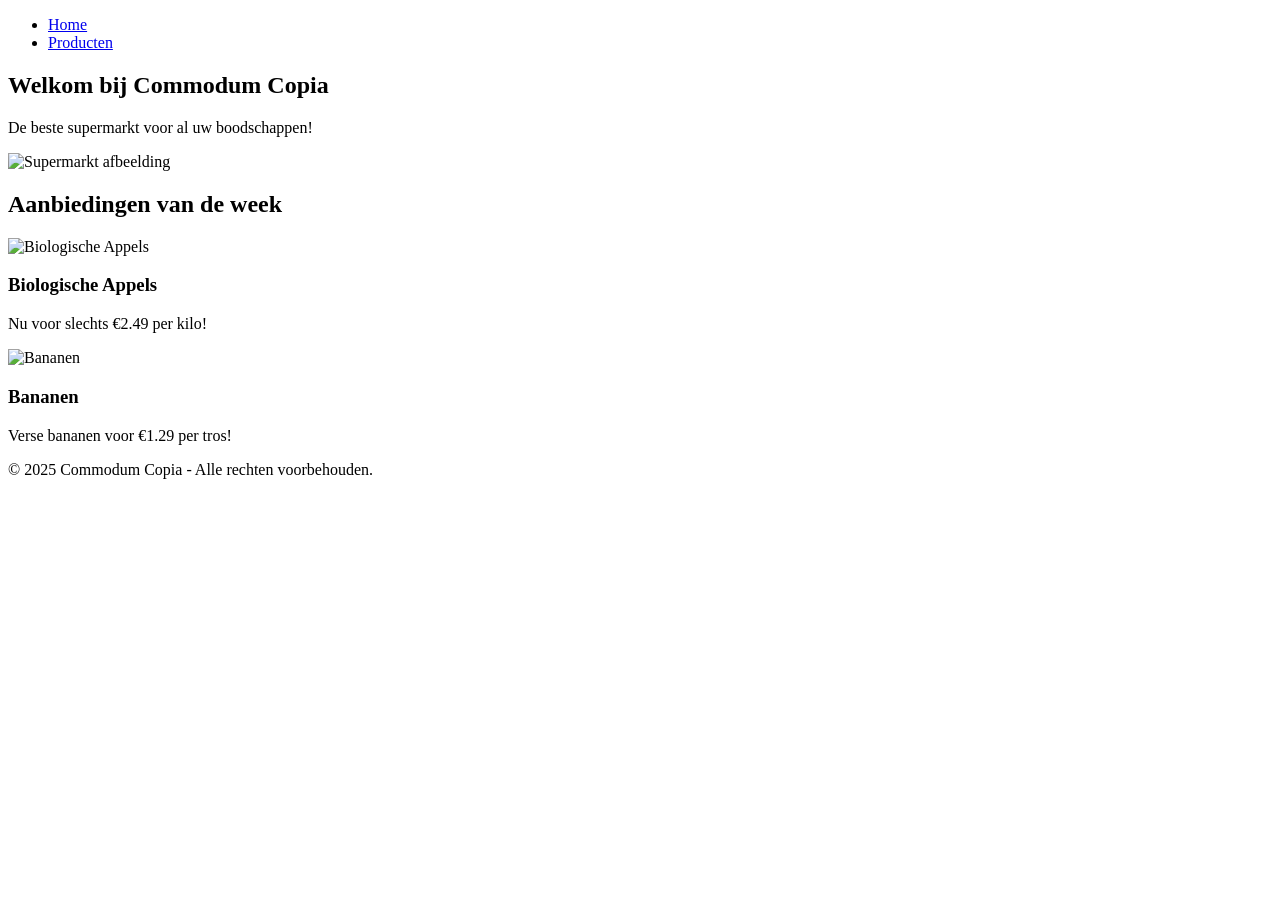
==== index.html @ 6fb1c29d "Create index.html" ====
<!DOCTYPE html>
<html lang="nl">
<head>
    <meta charset="UTF-8">
    <meta name="viewport" content="width=device-width, initial-scale=1.0">
    <title>Commodum Copia - Home</title>
    <link rel="stylesheet" href="styles.css">
</head>
<body>
    <header>
        <nav>
            <ul>
                <li><a href="index.html">Home</a></li>
                <li><a href="producten.html">Producten</a></li>
            </ul>
        </nav>
    </header>

    <main>
        <section class="banner">
            <h1>Welkom bij Commodum Copia</h1>
            <p>De beste supermarkt voor al uw boodschappen!</p>
            <img src="images/supermarkt.jpg" alt="Supermarkt afbeelding">
        </section>

        <section class="aanbiedingen">
            <h2>Aanbiedingen van de week</h2>
            <div class="product">
                <img src="images/appels.jpg" alt="Biologische Appels">
                <h3>Biologische Appels</h3>
                <p>Nu voor slechts €2.49 per kilo!</p>
            </div>
            <div class="product">
                <img src="images/bananen.jpg" alt="Bananen">
                <h3>Bananen</h3>
                <p>Verse bananen voor €1.29 per tros!</p>
            </div>
        </section>
    </main>

    <footer>
        <p>&copy; 2025 Commodum Copia - Alle rechten voorbehouden.</p>
    </footer>
</body>
</html>
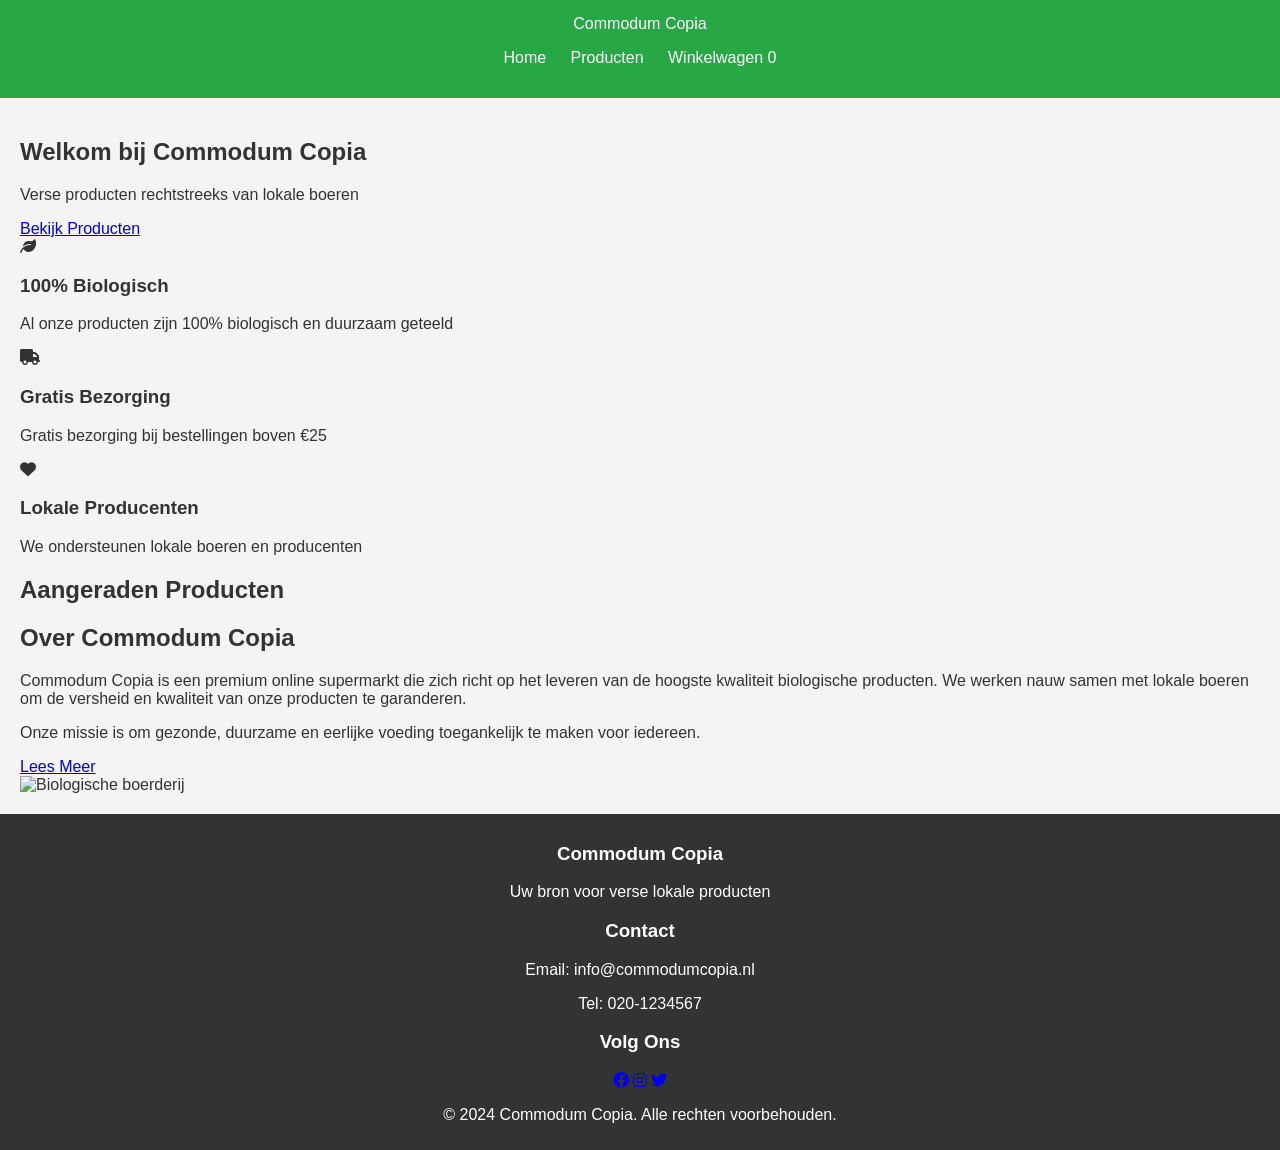
==== commit 51b2674d: "Update index.html" ====
--- a/index.html
+++ b/index.html
@@ -3,43 +3,102 @@
 <head>
     <meta charset="UTF-8">
     <meta name="viewport" content="width=device-width, initial-scale=1.0">
-    <title>Commodum Copia - Home</title>
+    <title>Commodum Copia Supermarkt</title>
     <link rel="stylesheet" href="styles.css">
+    <link rel="stylesheet" href="https://cdnjs.cloudflare.com/ajax/libs/font-awesome/6.0.0-beta3/css/all.min.css">
 </head>
 <body>
     <header>
         <nav>
+            <div class="logo">Commodum Copia</div>
             <ul>
                 <li><a href="index.html">Home</a></li>
                 <li><a href="producten.html">Producten</a></li>
+                <li><a href="winkelwagen.html">Winkelwagen <span id="cart-count" class="cart-count">0</span></a></li>
             </ul>
         </nav>
     </header>
 
     <main>
-        <section class="banner">
+        <section class="welkom">
             <h1>Welkom bij Commodum Copia</h1>
-            <p>De beste supermarkt voor al uw boodschappen!</p>
-            <img src="images/supermarkt.jpg" alt="Supermarkt afbeelding">
+            <p>Verse producten rechtstreeks van lokale boeren</p>
+            <div class="welkom-buttons">
+                <a href="producten.html" class="btn">Bekijk Producten</a>
+            </div>
         </section>
 
-        <section class="aanbiedingen">
-            <h2>Aanbiedingen van de week</h2>
-            <div class="product">
-                <img src="images/appels.jpg" alt="Biologische Appels">
-                <h3>Biologische Appels</h3>
-                <p>Nu voor slechts €2.49 per kilo!</p>
+        <section class="voordelen">
+            <div class="voordelen-container">
+                <div class="voordeel">
+                    <div class="voordeel-icon">
+                        <i class="fas fa-leaf"></i>
+                    </div>
+                    <h3>100% Biologisch</h3>
+                    <p>Al onze producten zijn 100% biologisch en duurzaam geteeld</p>
+                </div>
+                <div class="voordeel">
+                    <div class="voordeel-icon">
+                        <i class="fas fa-truck"></i>
+                    </div>
+                    <h3>Gratis Bezorging</h3>
+                    <p>Gratis bezorging bij bestellingen boven €25</p>
+                </div>
+                <div class="voordeel">
+                    <div class="voordeel-icon">
+                        <i class="fas fa-heart"></i>
+                    </div>
+                    <h3>Lokale Producenten</h3>
+                    <p>We ondersteunen lokale boeren en producenten</p>
+                </div>
             </div>
-            <div class="product">
-                <img src="images/bananen.jpg" alt="Bananen">
-                <h3>Bananen</h3>
-                <p>Verse bananen voor €1.29 per tros!</p>
+        </section>
+
+        <section class="featured-products">
+            <h2>Aangeraden Producten</h2>
+            <div class="featured-grid" id="featured-products">
+                <!-- Featured products will be loaded here -->
+            </div>
+        </section>
+        
+        <section class="about-section">
+            <div class="about-content">
+                <div class="about-text">
+                    <h2>Over Commodum Copia</h2>
+                    <p>Commodum Copia is een premium online supermarkt die zich richt op het leveren van de hoogste kwaliteit biologische producten. We werken nauw samen met lokale boeren om de versheid en kwaliteit van onze producten te garanderen.</p>
+                    <p>Onze missie is om gezonde, duurzame en eerlijke voeding toegankelijk te maken voor iedereen.</p>
+                    <a href="#" class="btn">Lees Meer</a>
+                </div>
+                <div class="about-image">
+                    <img src="https://images.unsplash.com/photo-1500937386664-56d1dfef3854?ixlib=rb-1.2.1&auto=format&fit=crop&w=800&q=80" alt="Biologische boerderij">
+                </div>
             </div>
         </section>
     </main>
 
     <footer>
-        <p>&copy; 2025 Commodum Copia - Alle rechten voorbehouden.</p>
+        <div class="footer-content">
+            <div class="footer-section">
+                <h3>Commodum Copia</h3>
+                <p>Uw bron voor verse lokale producten</p>
+            </div>
+            <div class="footer-section">
+                <h3>Contact</h3>
+                <p>Email: info@commodumcopia.nl</p>
+                <p>Tel: 020-1234567</p>
+            </div>
+            <div class="footer-section">
+                <h3>Volg Ons</h3>
+                <div class="social-icons">
+                    <a href="#"><i class="fab fa-facebook"></i></a>
+                    <a href="#"><i class="fab fa-instagram"></i></a>
+                    <a href="#"><i class="fab fa-twitter"></i></a>
+                </div>
+            </div>
+        </div>
+        <p class="copyright">&copy; 2024 Commodum Copia. Alle rechten voorbehouden.</p>
     </footer>
+
+    <script src="script.js"></script>
 </body>
 </html>
--- a/styles.css
+++ b/styles.css
@@ -0,0 +1,71 @@
+body {
+    font-family: Arial, sans-serif;
+    background-color: #f4f4f4;
+    color: #333;
+    margin: 0;
+    padding: 0;
+}
+
+header {
+    background-color: #28a745;
+    color: white;
+    padding: 15px;
+    text-align: center;
+}
+
+nav ul {
+    list-style-type: none;
+    padding: 0;
+}
+
+nav ul li {
+    display: inline;
+    margin: 0 10px;
+}
+
+nav ul li a {
+    color: white;
+    text-decoration: none;
+}
+
+main {
+    padding: 20px;
+}
+
+.banner {
+    text-align: center;
+    padding: 20px;
+    background-color: #eafbea;
+}
+
+.banner img {
+    width: 100%;
+    max-width: 600px;
+}
+
+.aanbiedingen {
+    text-align: center;
+    padding: 20px;
+}
+
+.product {
+    border: 1px solid #ddd;
+    background-color: white;
+    padding: 10px;
+    margin: 10px;
+    text-align: center;
+    display: inline-block;
+    width: 200px;
+}
+
+.product img {
+    width: 100%;
+    height: auto;
+}
+
+footer {
+    background-color: #333;
+    color: white;
+    text-align: center;
+    padding: 10px;
+}
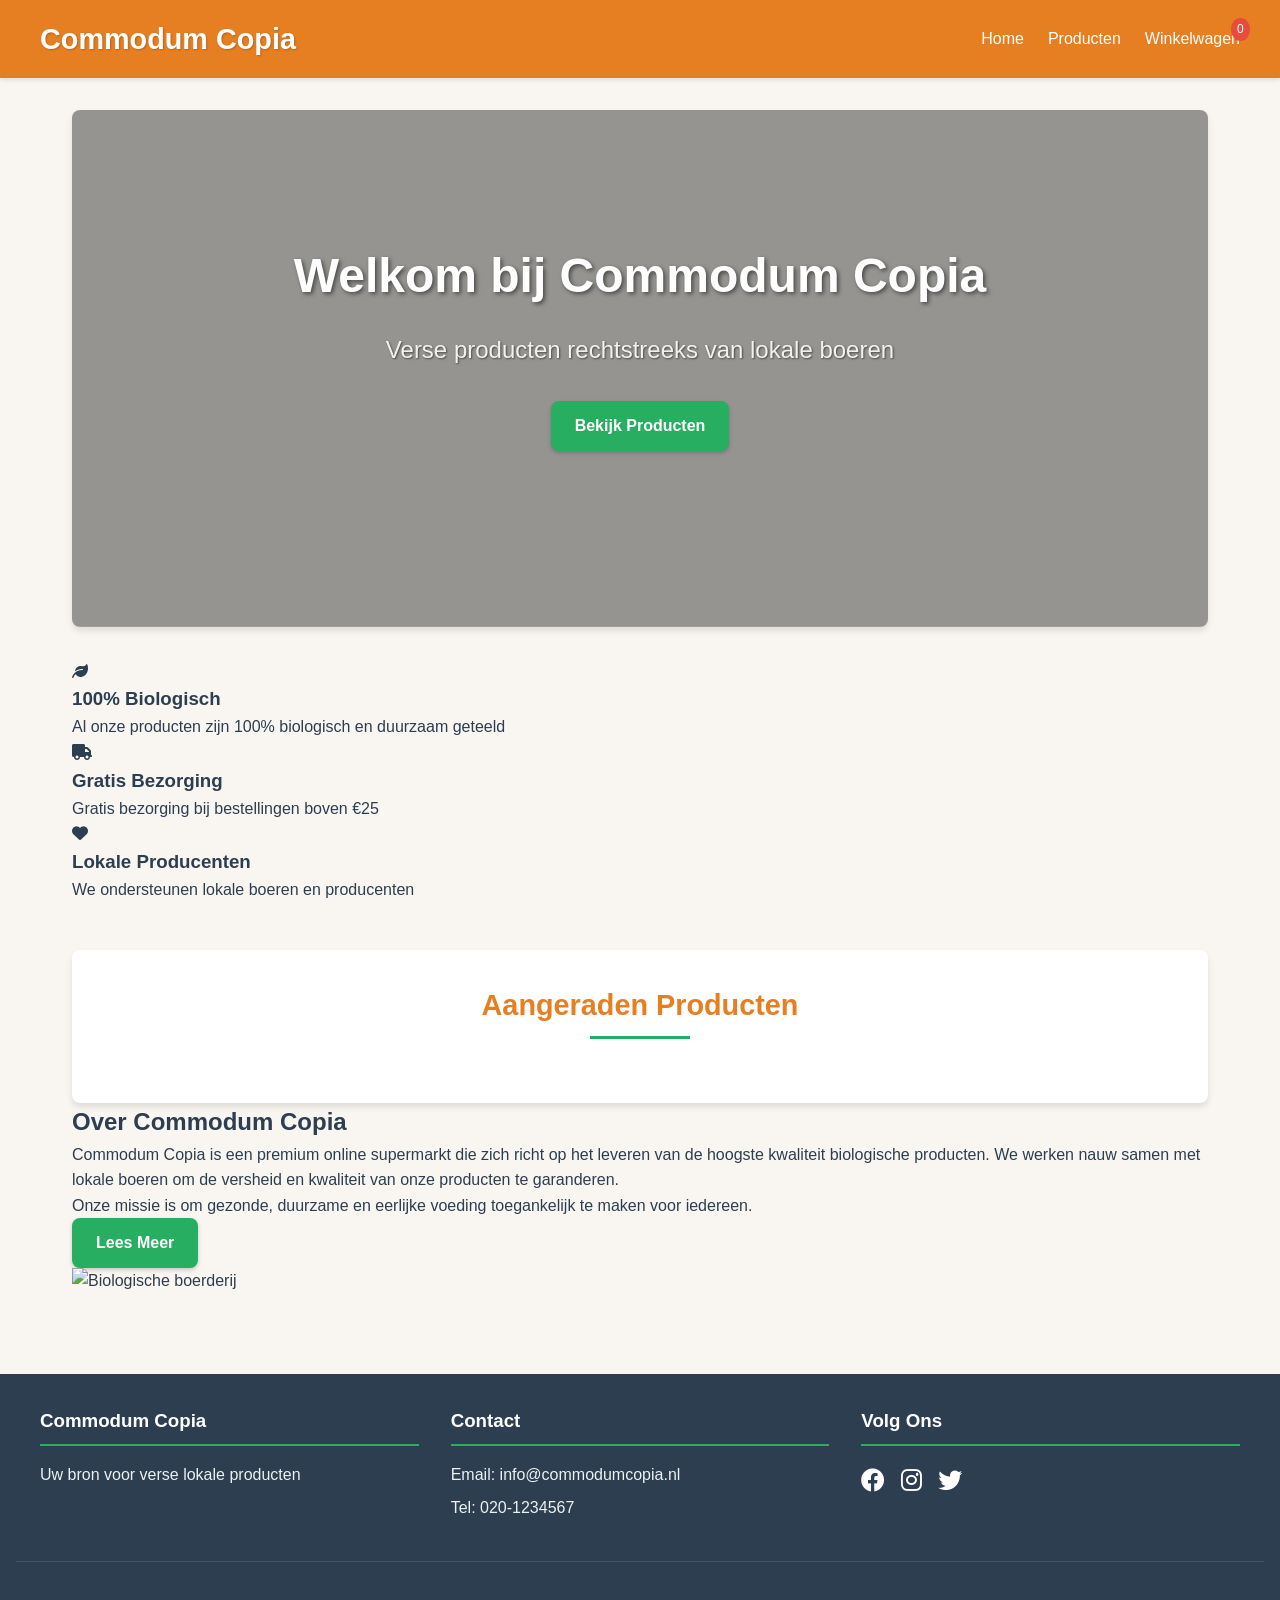
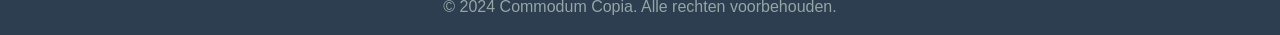
==== commit 852f33f0: "Update index.html" ====
--- a/index.html
+++ b/index.html
@@ -70,7 +70,7 @@
                     <a href="#" class="btn">Lees Meer</a>
                 </div>
                 <div class="about-image">
-                    <img src="https://images.unsplash.com/photo-1500937386664-56d1dfef3854?ixlib=rb-1.2.1&auto=format&fit=crop&w=800&q=80" alt="Biologische boerderij">
+                    <img src="/api/placeholder/500/300" alt="Biologische boerderij">
                 </div>
             </div>
         </section>
--- a/styles.css
+++ b/styles.css
@@ -1,71 +1,673 @@
-body {
-    font-family: Arial, sans-serif;
-    background-color: #f4f4f4;
-    color: #333;
+:root {
+    --primaire-kleur: #e67e22;       /* تغيير لون أكثر دفئا */
+    --secundaire-kleur: #27ae60;     /* لون ثانوي للنباتات والخضروات */
+    --accent-kleur: #e74c3c;         /* لون مميز للأزرار المهمة */
+    --achtergrond-kleur: #f9f6f2;    /* لون خلفية فاتح دافئ */
+    --card-kleur: #ffffff;
+    --tekst-kleur: #2c3e50;
+    --lichte-tekst: #7f8c8d;
+    --border-radius: 8px;
+    --shadow: 0 4px 6px rgba(0, 0, 0, 0.1);
+    --transition: all 0.3s ease;
+}
+
+* {
     margin: 0;
     padding: 0;
-}
-
+    box-sizing: border-box;
+}
+
+body {
+    font-family: 'Segoe UI', Tahoma, Geneva, Verdana, sans-serif;
+    line-height: 1.6;
+    background-color: var(--achtergrond-kleur);
+    color: var(--tekst-kleur);
+}
+
+/* Header & Navigation */
 header {
-    background-color: #28a745;
-    color: white;
-    padding: 15px;
+    background-color: var(--primaire-kleur);
+    color: white;
+    padding: 1rem;
+    position: sticky;
+    top: 0;
+    z-index: 100;
+    box-shadow: 0 2px 4px rgba(0, 0, 0, 0.1);
+}
+
+nav {
+    display: flex;
+    justify-content: space-between;
+    align-items: center;
+    max-width: 1200px;
+    margin: 0 auto;
+}
+
+.logo {
+    font-size: 1.8rem;
+    font-weight: bold;
+    text-shadow: 1px 1px 2px rgba(0, 0, 0, 0.2);
+}
+
+nav ul {
+    display: flex;
+    list-style: none;
+}
+
+nav ul li {
+    margin-left: 1.5rem;
+    position: relative;
+}
+
+nav ul li a {
+    color: white;
+    text-decoration: none;
+    font-weight: 500;
+    transition: var(--transition);
+}
+
+nav ul li a:hover {
+    color: #fff;
+    text-shadow: 0 0 5px rgba(255, 255, 255, 0.5);
+}
+
+.cart-count {
+    background-color: var(--accent-kleur);
+    color: white;
+    font-size: 0.75rem;
+    padding: 0.1rem 0.4rem;
+    border-radius: 50%;
+    position: absolute;
+    top: -8px;
+    right: -10px;
+}
+
+/* Main Content */
+main {
+    padding: 2rem;
+    max-width: 1200px;
+    margin: 0 auto;
+}
+
+/* Welcome Section */
+.welkom {
     text-align: center;
-}
-
-nav ul {
-    list-style-type: none;
-    padding: 0;
-}
-
-nav ul li {
-    display: inline;
-    margin: 0 10px;
-}
-
-nav ul li a {
-    color: white;
+    margin-bottom: 2rem;
+    padding: 8rem 1rem;
+    background-image: linear-gradient(rgba(0,0,0,0.4), rgba(0,0,0,0.4)), url('/api/placeholder/1200/600');
+    background-size: cover;
+    background-position: center;
+    border-radius: var(--border-radius);
+    box-shadow: var(--shadow);
+    color: white;
+    position: relative;
+}
+
+.welkom h1 {
+    font-size: 3rem;
+    margin-bottom: 1rem;
+    color: white;
+    text-shadow: 2px 2px 4px rgba(0, 0, 0, 0.5);
+}
+
+.welkom p {
+    font-size: 1.5rem;
+    margin-bottom: 2rem;
+    color: rgba(255, 255, 255, 0.9);
+    text-shadow: 1px 1px 2px rgba(0, 0, 0, 0.5);
+}
+
+.welkom-buttons {
+    margin-bottom: 3rem;
+}
+
+.btn {
+    display: inline-block;
+    background-color: var(--secundaire-kleur);
+    color: white;
+    padding: 0.75rem 1.5rem;
     text-decoration: none;
-}
-
-main {
-    padding: 20px;
-}
-
-.banner {
+    border-radius: var(--border-radius);
+    font-weight: bold;
+    border: none;
+    cursor: pointer;
+    transition: var(--transition);
+    box-shadow: 0 2px 4px rgba(0, 0, 0, 0.2);
+}
+
+.btn:hover {
+    background-color: #219653;
+    transform: translateY(-2px);
+    box-shadow: 0 4px 8px rgba(0, 0, 0, 0.2);
+}
+
+.btn.small {
+    padding: 0.5rem 1rem;
+    font-size: 0.9rem;
+}
+
+.btn.secondary-btn {
+    background-color: #95a5a6;
+}
+
+.btn.secondary-btn:hover {
+    background-color: #7f8c8d;
+}
+
+/* Featured Products */
+.featured-products {
+    margin-top: 3rem;
+    background-color: white;
+    padding: 2rem;
+    border-radius: var(--border-radius);
+    box-shadow: var(--shadow);
+}
+
+.featured-products h2 {
+    font-size: 1.8rem;
     text-align: center;
-    padding: 20px;
-    background-color: #eafbea;
-}
-
-.banner img {
+    margin-bottom: 2rem;
+    color: var(--primaire-kleur);
+    position: relative;
+}
+
+.featured-products h2:after {
+    content: '';
+    display: block;
+    width: 100px;
+    height: 3px;
+    background-color: var(--secundaire-kleur);
+    margin: 0.5rem auto;
+}
+
+.featured-grid {
+    display: grid;
+    grid-template-columns: repeat(auto-fit, minmax(300px, 1fr));
+    gap: 2rem;
+}
+
+.featured-product {
+    background-color: var(--card-kleur);
+    border-radius: var(--border-radius);
+    overflow: hidden;
+    box-shadow: var(--shadow);
+    transition: var(--transition);
+    border: 1px solid #eee;
+}
+
+.featured-product:hover {
+    transform: translateY(-5px);
+    box-shadow: 0 10px 15px rgba(0, 0, 0, 0.1);
+}
+
+.featured-product .product-image {
+    height: 200px;
+    overflow: hidden;
+}
+
+.featured-product .product-image img {
     width: 100%;
-    max-width: 600px;
-}
-
-.aanbiedingen {
+    height: 100%;
+    object-fit: cover;
+    transition: var(--transition);
+}
+
+.featured-product:hover .product-image img {
+    transform: scale(1.05);
+}
+
+.featured-product .product-details {
+    padding: 1.5rem;
+}
+
+.featured-product h3 {
+    margin-bottom: 0.5rem;
+    color: var(--tekst-kleur);
+}
+
+.featured-product .product-price {
+    font-weight: bold;
+    color: var(--primaire-kleur);
+    margin-bottom: 1rem;
+    font-size: 1.2rem;
+}
+
+/* Products Grid */
+.producten-container {
+    margin-bottom: 2rem;
+    background-color: white;
+    padding: 2rem;
+    border-radius: var(--border-radius);
+    box-shadow: var(--shadow);
+}
+
+.producten-container h1 {
     text-align: center;
-    padding: 20px;
-}
-
-.product {
+    margin-bottom: 2rem;
+    color: var(--primaire-kleur);
+    position: relative;
+}
+
+.producten-container h1:after {
+    content: '';
+    display: block;
+    width: 100px;
+    height: 3px;
+    background-color: var(--secundaire-kleur);
+    margin: 0.5rem auto;
+}
+
+.filter-container {
+    display: flex;
+    justify-content: space-between;
+    align-items: center;
+    margin-bottom: 2rem;
+    gap: 1rem;
+    flex-wrap: wrap;
+    padding: 1rem;
+    background-color: #f5f5f5;
+    border-radius: var(--border-radius);
+}
+
+.search-box {
+    display: flex;
+    flex: 1;
+    max-width: 400px;
+}
+
+.search-box input {
+    flex: 1;
+    padding: 0.75rem;
     border: 1px solid #ddd;
+    border-right: none;
+    border-radius: var(--border-radius) 0 0 var(--border-radius);
+    outline: none;
+}
+
+.search-box button {
+    padding: 0.75rem 1rem;
+    background-color: var(--primaire-kleur);
+    color: white;
+    border: none;
+    border-radius: 0 var(--border-radius) var(--border-radius) 0;
+    cursor: pointer;
+    transition: var(--transition);
+}
+
+.search-box button:hover {
+    background-color: #d35400;
+}
+
+.category-filter select {
+    padding: 0.75rem;
+    border: 1px solid #ddd;
+    border-radius: var(--border-radius);
+    outline: none;
+    cursor: pointer;
+}
+
+.producten-grid {
+    display: grid;
+    grid-template-columns: repeat(auto-fill, minmax(250px, 1fr));
+    gap: 2rem;
+}
+
+.product-kaart {
     background-color: white;
-    padding: 10px;
-    margin: 10px;
+    border-radius: var(--border-radius);
+    overflow: hidden;
+    box-shadow: var(--shadow);
+    transition: var(--transition);
+    border: 1px solid #eee;
+    display: flex;
+    flex-direction: column;
+}
+
+.product-kaart:hover {
+    transform: translateY(-5px);
+    box-shadow: 0 10px 15px rgba(0, 0, 0, 0.1);
+}
+
+.product-image {
+    height: 200px;
+    overflow: hidden;
+}
+
+.product-image img {
+    width: 100%;
+    height: 100%;
+    object-fit: cover;
+    transition: var(--transition);
+}
+
+.product-kaart:hover .product-image img {
+    transform: scale(1.05);
+}
+
+.product-details {
+    padding: 1.5rem;
+    flex-grow: 1;
+    display: flex;
+    flex-direction: column;
+}
+
+.product-category {
+    display: inline-block;
+    background-color: var(--secundaire-kleur);
+    color: white;
+    padding: 0.2rem 0.5rem;
+    border-radius: 4px;
+    font-size: 0.8rem;
+    margin-bottom: 0.5rem;
+}
+
+.product-description {
+    color: var(--lichte-tekst);
+    margin-bottom: 0.5rem;
+    flex-grow: 1;
+}
+
+.product-price {
+    font-weight: bold;
+    color: var(--primaire-kleur);
+    font-size: 1.2rem;
+    margin-bottom: 0.5rem;
+}
+
+.product-stock {
+    color: var(--lichte-tekst);
+    font-size: 0.9rem;
+    margin-bottom: 1rem;
+}
+
+.add-to-cart-btn {
+    background-color: var(--secundaire-kleur);
+    color: white;
+    border: none;
+    padding: 0.75rem;
+    border-radius: var(--border-radius);
+    cursor: pointer;
+    transition: var(--transition);
+    width: 100%;
+    font-weight: bold;
+}
+
+.add-to-cart-btn:hover {
+    background-color: #219653;
+}
+
+.add-to-cart-btn.added {
+    background-color: var(--primaire-kleur);
+}
+
+.add-to-cart-btn.added:before {
+    content: '✓ ';
+}
+
+/* Shopping Cart */
+.winkelwagen {
+    background-color: white;
+    padding: 2rem;
+    border-radius: var(--border-radius);
+    box-shadow: var(--shadow);
+}
+
+.winkelwagen h1 {
     text-align: center;
-    display: inline-block;
-    width: 200px;
-}
-
-.product img {
+    margin-bottom: 2rem;
+    color: var(--primaire-kleur);
+}
+
+.winkelwagen-items {
+    margin-bottom: 2rem;
+}
+
+.winkelwagen-item {
+    display: flex;
+    align-items: center;
+    padding: 1rem;
+    border-bottom: 1px solid #eee;
+    position: relative;
+}
+
+.winkelwagen-item:last-child {
+    border-bottom: none;
+}
+
+.item-image {
+    width: 80px;
+    height: 80px;
+    overflow: hidden;
+    border-radius: var(--border-radius);
+    margin-right: 1rem;
+}
+
+.item-image img {
     width: 100%;
-    height: auto;
-}
-
+    height: 100%;
+    object-fit: cover;
+}
+
+.item-details {
+    flex-grow: 1;
+}
+
+.item-quantity {
+    display: flex;
+    align-items: center;
+    margin: 0 1rem;
+}
+
+.quantity-btn {
+    background-color: #f5f5f5;
+    border: 1px solid #ddd;
+    width: 28px;
+    height: 28px;
+    border-radius: 50%;
+    display: flex;
+    align-items: center;
+    justify-content: center;
+    cursor: pointer;
+    transition: var(--transition);
+}
+
+.quantity-btn:hover {
+    background-color: #e0e0e0;
+}
+
+.quantity {
+    margin: 0 0.5rem;
+    min-width: 30px;
+    text-align: center;
+}
+
+.item-price {
+    font-weight: bold;
+    margin: 0 1rem;
+    min-width: 80px;
+    text-align: right;
+}
+
+.remove-btn {
+    background-color: transparent;
+    border: none;
+    color: #e74c3c;
+    cursor: pointer;
+    transition: var(--transition);
+    padding: 0.5rem;
+}
+
+.remove-btn:hover {
+    color: #c0392b;
+}
+
+.winkelwagen-totaal {
+    display: flex;
+    justify-content: flex-end;
+    align-items: center;
+    padding: 1rem;
+    border-top: 2px solid #eee;
+    gap: 1rem;
+}
+
+.winkelwagen-totaal p {
+    font-size: 1.2rem;
+    font-weight: bold;
+    margin-right: 1rem;
+}
+
+.empty-cart {
+    text-align: center;
+    padding: 2rem;
+}
+
+.empty-cart p {
+    margin-bottom: 1rem;
+    color: var(--lichte-tekst);
+}
+
+.hidden {
+    display: none;
+}
+
+/* Notifications */
+.melding {
+    position: fixed;
+    bottom: 20px;
+    right: 20px;
+    background-color: var(--secundaire-kleur);
+    color: white;
+    padding: 1rem 2rem;
+    border-radius: var(--border-radius);
+    box-shadow: 0 4px 8px rgba(0, 0, 0, 0.2);
+    z-index: 1000;
+    opacity: 0;
+    transform: translateY(20px);
+    transition: opacity 0.3s, transform 0.3s;
+}
+
+.melding.show {
+    opacity: 1;
+    transform: translateY(0);
+}
+
+/* Footer */
 footer {
-    background-color: #333;
-    color: white;
+    background-color: var(--tekst-kleur);
+    color: white;
+    padding: 2rem 1rem 1rem;
+    margin-top: 3rem;
+}
+
+.footer-content {
+    display: flex;
+    justify-content: space-between;
+    flex-wrap: wrap;
+    max-width: 1200px;
+    margin: 0 auto;
+    gap: 2rem;
+}
+
+.footer-section {
+    flex: 1;
+    min-width: 200px;
+}
+
+.footer-section h3 {
+    border-bottom: 2px solid var(--secundaire-kleur);
+    padding-bottom: 0.5rem;
+    margin-bottom: 1rem;
+}
+
+.footer-section p {
+    margin-bottom: 0.5rem;
+    color: #ecf0f1;
+}
+
+.social-icons {
+    display: flex;
+    gap: 1rem;
+    margin-top: 1rem;
+}
+
+.social-icons a {
+    color: white;
+    font-size: 1.5rem;
+    transition: var(--transition);
+}
+
+.social-icons a:hover {
+    color: var(--secundaire-kleur);
+}
+
+.copyright {
     text-align: center;
-    padding: 10px;
-}
+    padding-top: 2rem;
+    margin-top: 2rem;
+    border-top: 1px solid rgba(255, 255, 255, 0.1);
+    color: #95a5a6;
+}
+
+/* Responsive Styles */
+@media (max-width: 768px) {
+    .producten-grid {
+        grid-template-columns: repeat(auto-fill, minmax(200px, 1fr));
+    }
+    
+    .filter-container {
+        flex-direction: column;
+        align-items: stretch;
+    }
+    
+    .search-box {
+        max-width: none;
+    }
+    
+    .welkom {
+        padding: 4rem 1rem;
+    }
+    
+    .welkom h1 {
+        font-size: 2rem;
+    }
+    
+    .winkelwagen-item {
+        flex-wrap: wrap;
+        gap: 1rem;
+    }
+    
+    .item-quantity {
+        order: 3;
+        margin-left: 90px;
+    }
+    
+    .item-price {
+        order: 4;
+    }
+    
+    .remove-btn {
+        position: absolute;
+        top: 1rem;
+        right: 1rem;
+    }
+}
+
+@media (max-width: 576px) {
+    nav {
+        flex-direction: column;
+        gap: 1rem;
+    }
+    
+    nav ul {
+        width: 100%;
+        justify-content: space-between;
+    }
+    
+    nav ul li {
+        margin-left: 0;
+    }
+    
+    .footer-content {
+        flex-direction: column;
+    }
+}
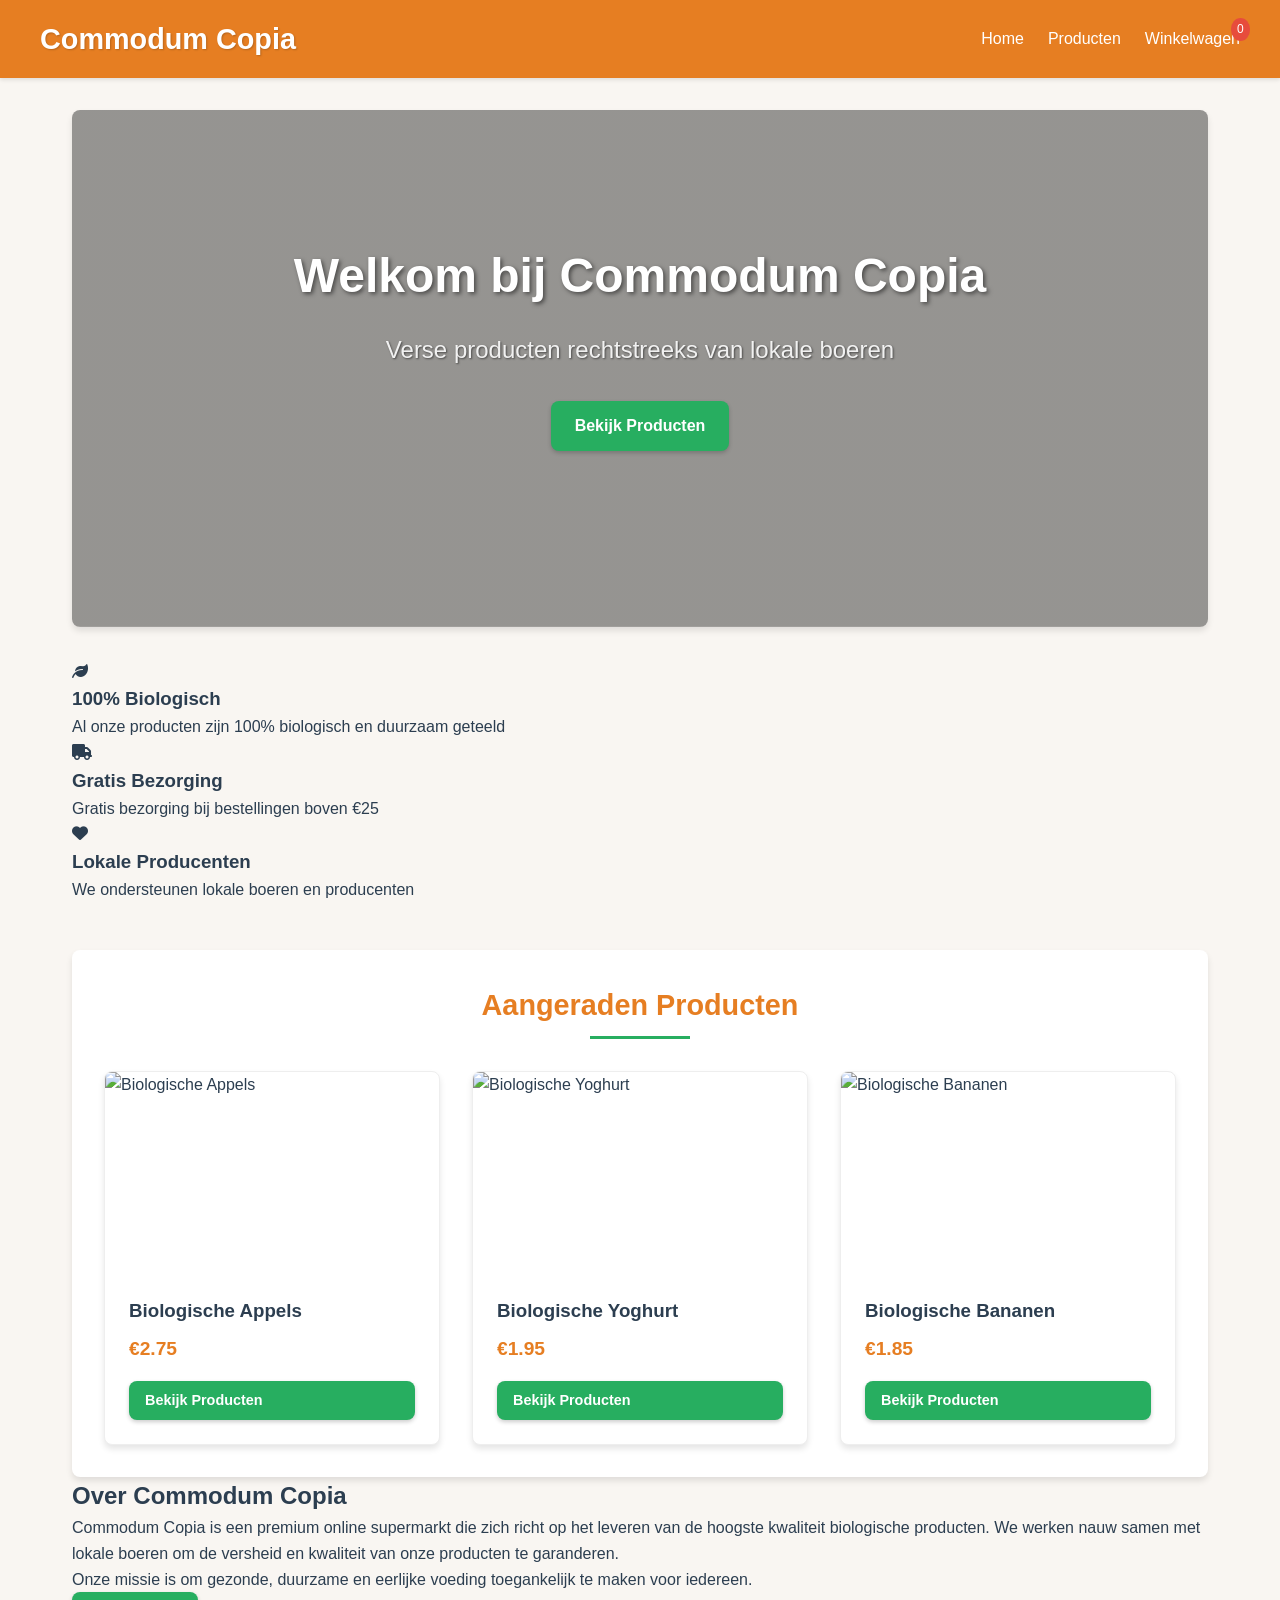
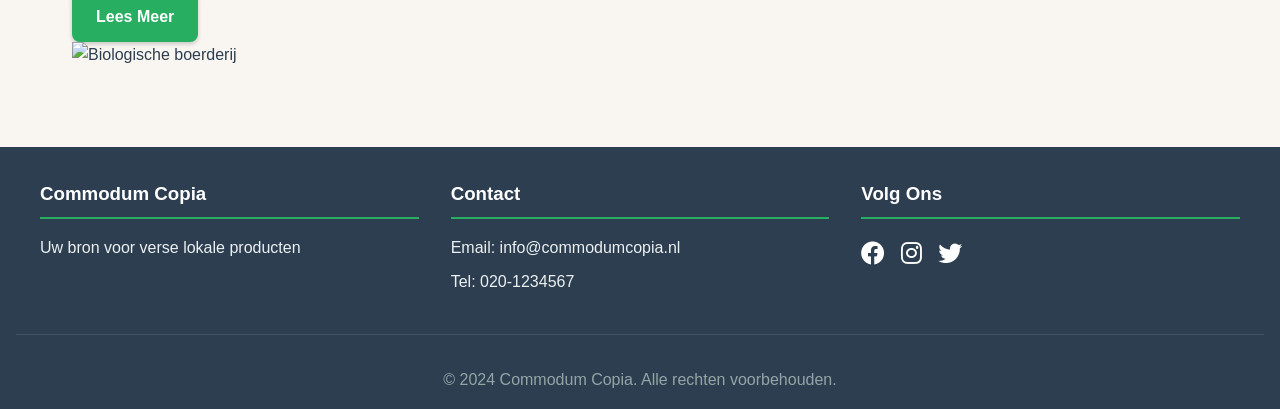
==== commit 7bc1bba1: "Update index.html" ====
--- a/index.html
+++ b/index.html
@@ -1,104 +1,109 @@
 <!DOCTYPE html>
-<html lang="nl">
-<head>
-    <meta charset="UTF-8">
-    <meta name="viewport" content="width=device-width, initial-scale=1.0">
-    <title>Commodum Copia Supermarkt</title>
-    <link rel="stylesheet" href="styles.css">
-    <link rel="stylesheet" href="https://cdnjs.cloudflare.com/ajax/libs/font-awesome/6.0.0-beta3/css/all.min.css">
-</head>
-<body>
-    <header>
-        <nav>
-            <div class="logo">Commodum Copia</div>
-            <ul>
-                <li><a href="index.html">Home</a></li>
-                <li><a href="producten.html">Producten</a></li>
-                <li><a href="winkelwagen.html">Winkelwagen <span id="cart-count" class="cart-count">0</span></a></li>
-            </ul>
-        </nav>
-    </header>
+ <html lang="nl">
+ <head>
+  <meta charset="UTF-8">
+  <meta name="viewport" content="width=device-width, initial-scale=1.0">
+  <title>Commodum Copia Supermarkt</title>
+  <link rel="stylesheet" href="styles.css">
+  <link rel="stylesheet" href="https://cdnjs.cloudflare.com/ajax/libs/font-awesome/6.0.0-beta3/css/all.min.css">
+ </head>
+ <body>
+  <header>
+  <nav>
+  <div class="logo">Commodum Copia</div>
+  <ul>
+  <li><a href="index.html">Home</a></li>
+  <li><a href="producten.html">Producten</a></li>
+  <li><a href="winkelwagen.html">Winkelwagen <span id="cart-count" class="cart-count">0</span></a></li>
+  </ul>
+  </nav>
+  </header>
+ 
 
-    <main>
-        <section class="welkom">
-            <h1>Welkom bij Commodum Copia</h1>
-            <p>Verse producten rechtstreeks van lokale boeren</p>
-            <div class="welkom-buttons">
-                <a href="producten.html" class="btn">Bekijk Producten</a>
-            </div>
-        </section>
+  <main>
+  <section class="welkom">
+  <h1>Welkom bij Commodum Copia</h1>
+  <p>Verse producten rechtstreeks van lokale boeren</p>
+  <div class="welkom-buttons">
+  <a href="producten.html" class="btn">Bekijk Producten</a>
+  </div>
+  </section>
+ 
 
-        <section class="voordelen">
-            <div class="voordelen-container">
-                <div class="voordeel">
-                    <div class="voordeel-icon">
-                        <i class="fas fa-leaf"></i>
-                    </div>
-                    <h3>100% Biologisch</h3>
-                    <p>Al onze producten zijn 100% biologisch en duurzaam geteeld</p>
-                </div>
-                <div class="voordeel">
-                    <div class="voordeel-icon">
-                        <i class="fas fa-truck"></i>
-                    </div>
-                    <h3>Gratis Bezorging</h3>
-                    <p>Gratis bezorging bij bestellingen boven €25</p>
-                </div>
-                <div class="voordeel">
-                    <div class="voordeel-icon">
-                        <i class="fas fa-heart"></i>
-                    </div>
-                    <h3>Lokale Producenten</h3>
-                    <p>We ondersteunen lokale boeren en producenten</p>
-                </div>
-            </div>
-        </section>
+  <section class="voordelen">
+  <div class="voordelen-container">
+  <div class="voordeel">
+  <div class="voordeel-icon">
+  <i class="fas fa-leaf"></i>
+  </div>
+  <h3>100% Biologisch</h3>
+  <p>Al onze producten zijn 100% biologisch en duurzaam geteeld</p>
+  </div>
+  <div class="voordeel">
+  <div class="voordeel-icon">
+  <i class="fas fa-truck"></i>
+  </div>
+  <h3>Gratis Bezorging</h3>
+  <p>Gratis bezorging bij bestellingen boven €25</p>
+  </div>
+  <div class="voordeel">
+  <div class="voordeel-icon">
+  <i class="fas fa-heart"></i>
+  </div>
+  <h3>Lokale Producenten</h3>
+  <p>We ondersteunen lokale boeren en producenten</p>
+  </div>
+  </div>
+  </section>
+ 
 
-        <section class="featured-products">
-            <h2>Aangeraden Producten</h2>
-            <div class="featured-grid" id="featured-products">
-                <!-- Featured products will be loaded here -->
-            </div>
-        </section>
-        
-        <section class="about-section">
-            <div class="about-content">
-                <div class="about-text">
-                    <h2>Over Commodum Copia</h2>
-                    <p>Commodum Copia is een premium online supermarkt die zich richt op het leveren van de hoogste kwaliteit biologische producten. We werken nauw samen met lokale boeren om de versheid en kwaliteit van onze producten te garanderen.</p>
-                    <p>Onze missie is om gezonde, duurzame en eerlijke voeding toegankelijk te maken voor iedereen.</p>
-                    <a href="#" class="btn">Lees Meer</a>
-                </div>
-                <div class="about-image">
-                    <img src="/api/placeholder/500/300" alt="Biologische boerderij">
-                </div>
-            </div>
-        </section>
-    </main>
+  <section class="featured-products">
+  <h2>Aangeraden Producten</h2>
+  <div class="featured-grid" id="featured-products">
+  </div>
+  </section>
+ 
+  <section class="about-section">
+  <div class="about-content">
+  <div class="about-text">
+  <h2>Over Commodum Copia</h2>
+  <p>Commodum Copia is een premium online supermarkt die zich richt op het leveren van de hoogste kwaliteit biologische producten.
+  We werken nauw samen met lokale boeren om de versheid en kwaliteit van onze producten te garanderen.</p>
+  <p>Onze missie is om gezonde, duurzame en eerlijke voeding toegankelijk te maken voor iedereen.</p>
+  <a href="#" class="btn">Lees Meer</a>
+  </div>
+  <div class="about-image">
+  <img src="images/boerderij.jpg" alt="Biologische boerderij">
+  </div>
+  </div>
+  </section>
+  </main>
+ 
 
-    <footer>
-        <div class="footer-content">
-            <div class="footer-section">
-                <h3>Commodum Copia</h3>
-                <p>Uw bron voor verse lokale producten</p>
-            </div>
-            <div class="footer-section">
-                <h3>Contact</h3>
-                <p>Email: info@commodumcopia.nl</p>
-                <p>Tel: 020-1234567</p>
-            </div>
-            <div class="footer-section">
-                <h3>Volg Ons</h3>
-                <div class="social-icons">
-                    <a href="#"><i class="fab fa-facebook"></i></a>
-                    <a href="#"><i class="fab fa-instagram"></i></a>
-                    <a href="#"><i class="fab fa-twitter"></i></a>
-                </div>
-            </div>
-        </div>
-        <p class="copyright">&copy; 2024 Commodum Copia. Alle rechten voorbehouden.</p>
-    </footer>
+  <footer>
+  <div class="footer-content">
+  <div class="footer-section">
+  <h3>Commodum Copia</h3>
+  <p>Uw bron voor verse lokale producten</p>
+  </div>
+  <div class="footer-section">
+  <h3>Contact</h3>
+  <p>Email: info@commodumcopia.nl</p>
+  <p>Tel: 020-1234567</p>
+  </div>
+  <div class="footer-section">
+  <h3>Volg Ons</h3>
+  <div class="social-icons">
+  <a href="#"><i class="fab fa-facebook"></i></a>
+  <a href="#"><i class="fab fa-instagram"></i></a>
+  <a href="#"><i class="fab fa-twitter"></i></a>
+  </div>
+  </div>
+  </div>
+  <p class="copyright">&copy; 2024 Commodum Copia. Alle rechten voorbehouden.</p>
+  </footer>
+ 
 
-    <script src="script.js"></script>
-</body>
-</html>
+  <script src="script.js"></script>
+ </body>
+ </html>
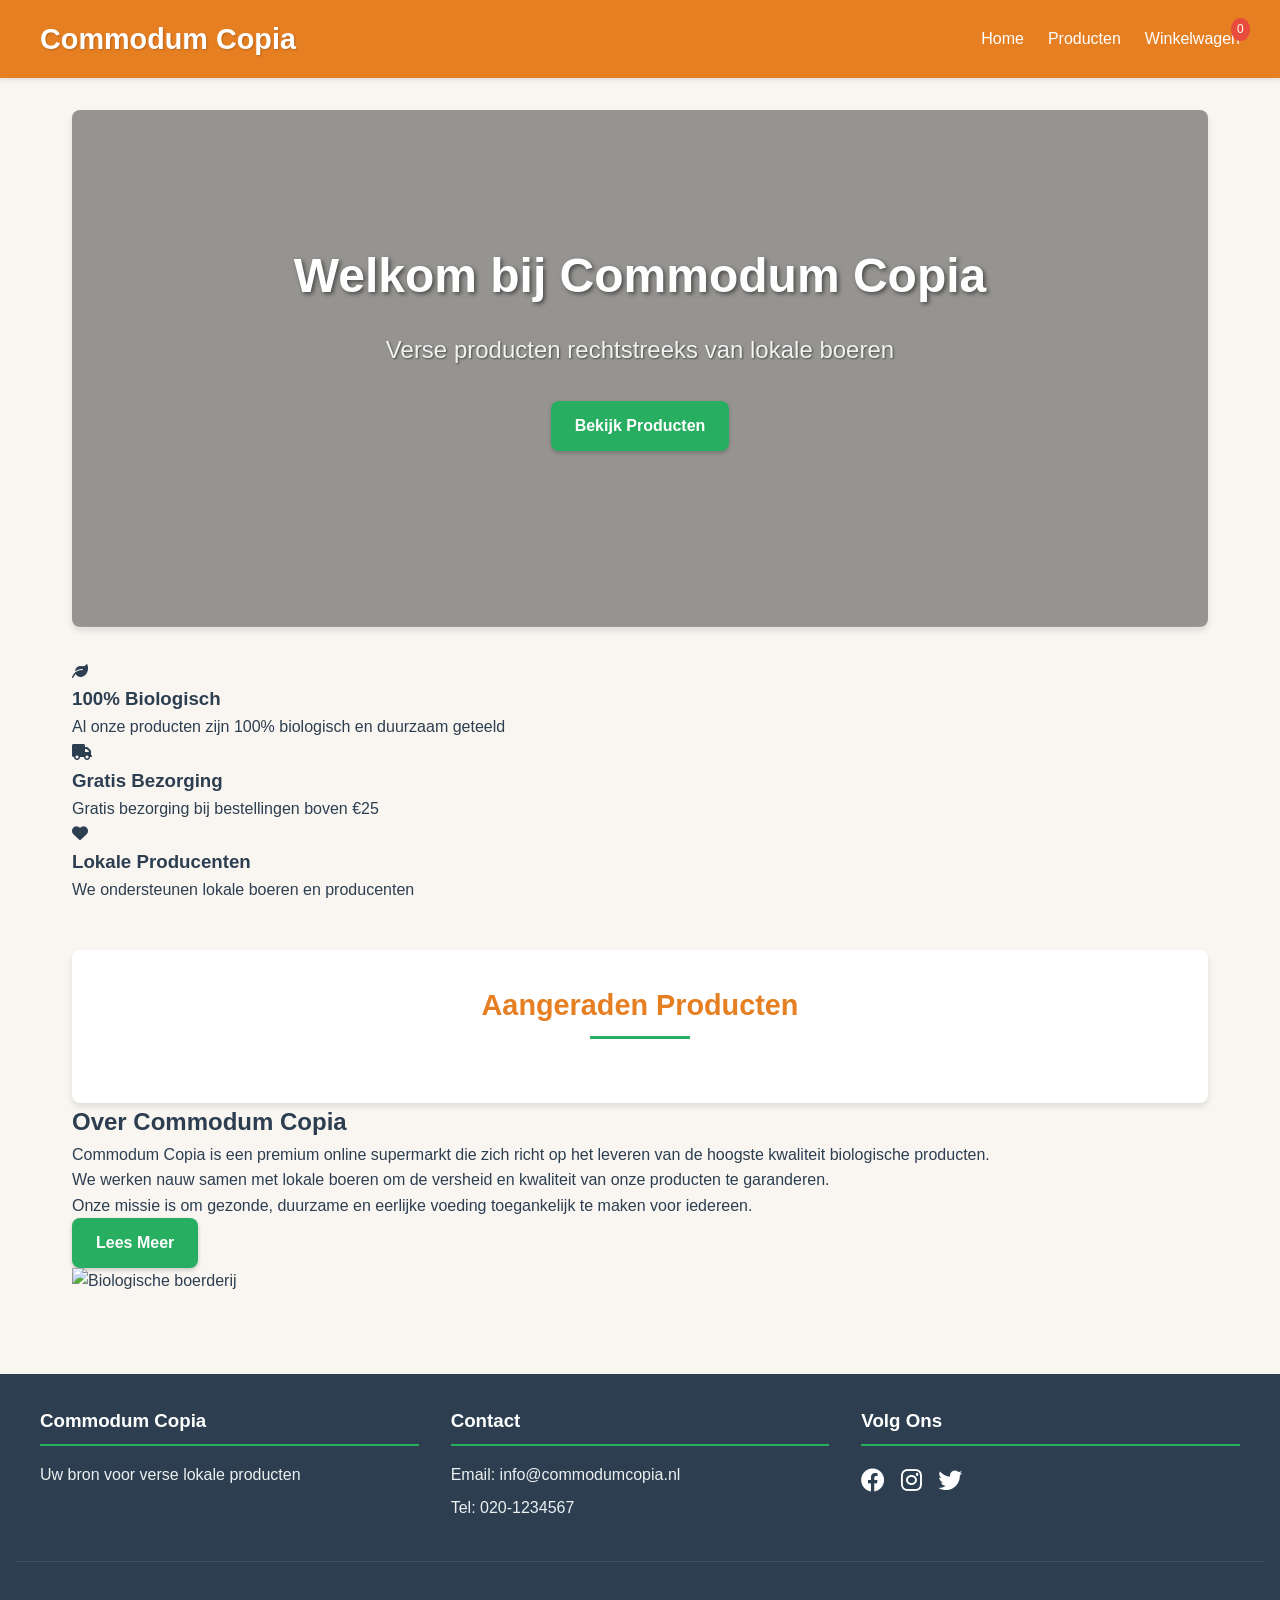
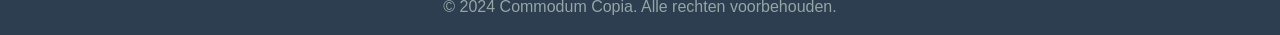
==== commit b6ed8cb4: "Update index.html" ====
--- a/index.html
+++ b/index.html
@@ -1,109 +1,108 @@
 <!DOCTYPE html>
- <html lang="nl">
- <head>
-  <meta charset="UTF-8">
-  <meta name="viewport" content="width=device-width, initial-scale=1.0">
-  <title>Commodum Copia Supermarkt</title>
-  <link rel="stylesheet" href="styles.css">
-  <link rel="stylesheet" href="https://cdnjs.cloudflare.com/ajax/libs/font-awesome/6.0.0-beta3/css/all.min.css">
- </head>
- <body>
-  <header>
-  <nav>
-  <div class="logo">Commodum Copia</div>
-  <ul>
-  <li><a href="index.html">Home</a></li>
-  <li><a href="producten.html">Producten</a></li>
-  <li><a href="winkelwagen.html">Winkelwagen <span id="cart-count" class="cart-count">0</span></a></li>
-  </ul>
-  </nav>
-  </header>
- 
+<html lang="nl">
 
-  <main>
-  <section class="welkom">
-  <h1>Welkom bij Commodum Copia</h1>
-  <p>Verse producten rechtstreeks van lokale boeren</p>
-  <div class="welkom-buttons">
-  <a href="producten.html" class="btn">Bekijk Producten</a>
-  </div>
-  </section>
- 
+<head>
+    <meta charset="UTF-8">
+    <meta name="viewport" content="width=device-width, initial-scale=1.0">
+    <title>Commodum Copia Supermarkt</title>
+    <link rel="stylesheet" href="styles.css">
+    <link rel="stylesheet" href="https://cdnjs.cloudflare.com/ajax/libs/font-awesome/6.0.0-beta3/css/all.min.css">
+</head>
 
-  <section class="voordelen">
-  <div class="voordelen-container">
-  <div class="voordeel">
-  <div class="voordeel-icon">
-  <i class="fas fa-leaf"></i>
-  </div>
-  <h3>100% Biologisch</h3>
-  <p>Al onze producten zijn 100% biologisch en duurzaam geteeld</p>
-  </div>
-  <div class="voordeel">
-  <div class="voordeel-icon">
-  <i class="fas fa-truck"></i>
-  </div>
-  <h3>Gratis Bezorging</h3>
-  <p>Gratis bezorging bij bestellingen boven €25</p>
-  </div>
-  <div class="voordeel">
-  <div class="voordeel-icon">
-  <i class="fas fa-heart"></i>
-  </div>
-  <h3>Lokale Producenten</h3>
-  <p>We ondersteunen lokale boeren en producenten</p>
-  </div>
-  </div>
-  </section>
- 
+<body>
+    <header>
+        <nav>
+            <div class="logo">Commodum Copia</div>
+            <ul>
+                <li><a href="index.html">Home</a></li>
+                <li><a href="producten.html">Producten</a></li>
+                <li><a href="winkelwagen.html">Winkelwagen <span id="cart-count" class="cart-count">0</span></a></li>
+            </ul>
+        </nav>
+    </header>
 
-  <section class="featured-products">
-  <h2>Aangeraden Producten</h2>
-  <div class="featured-grid" id="featured-products">
-  </div>
-  </section>
- 
-  <section class="about-section">
-  <div class="about-content">
-  <div class="about-text">
-  <h2>Over Commodum Copia</h2>
-  <p>Commodum Copia is een premium online supermarkt die zich richt op het leveren van de hoogste kwaliteit biologische producten.
-  We werken nauw samen met lokale boeren om de versheid en kwaliteit van onze producten te garanderen.</p>
-  <p>Onze missie is om gezonde, duurzame en eerlijke voeding toegankelijk te maken voor iedereen.</p>
-  <a href="#" class="btn">Lees Meer</a>
-  </div>
-  <div class="about-image">
-  <img src="images/boerderij.jpg" alt="Biologische boerderij">
-  </div>
-  </div>
-  </section>
-  </main>
- 
+    <main>
+        <section class="welkom">
+            <h1>Welkom bij Commodum Copia</h1>
+            <p>Verse producten rechtstreeks van lokale boeren</p>
+            <div class="welkom-buttons">
+                <a href="producten.html" class="btn">Bekijk Producten</a>
+            </div>
+        </section>
 
-  <footer>
-  <div class="footer-content">
-  <div class="footer-section">
-  <h3>Commodum Copia</h3>
-  <p>Uw bron voor verse lokale producten</p>
-  </div>
-  <div class="footer-section">
-  <h3>Contact</h3>
-  <p>Email: info@commodumcopia.nl</p>
-  <p>Tel: 020-1234567</p>
-  </div>
-  <div class="footer-section">
-  <h3>Volg Ons</h3>
-  <div class="social-icons">
-  <a href="#"><i class="fab fa-facebook"></i></a>
-  <a href="#"><i class="fab fa-instagram"></i></a>
-  <a href="#"><i class="fab fa-twitter"></i></a>
-  </div>
-  </div>
-  </div>
-  <p class="copyright">&copy; 2024 Commodum Copia. Alle rechten voorbehouden.</p>
-  </footer>
- 
+        <section class="voordelen">
+            <div class="voordelen-container">
+                <div class="voordeel">
+                    <div class="voordeel-icon">
+                        <i class="fas fa-leaf"></i>
+                    </div>
+                    <h3>100% Biologisch</h3>
+                    <p>Al onze producten zijn 100% biologisch en duurzaam geteeld</p>
+                </div>
+                <div class="voordeel">
+                    <div class="voordeel-icon">
+                        <i class="fas fa-truck"></i>
+                    </div>
+                    <h3>Gratis Bezorging</h3>
+                    <p>Gratis bezorging bij bestellingen boven €25</p>
+                </div>
+                <div class="voordeel">
+                    <div class="voordeel-icon">
+                        <i class="fas fa-heart"></i>
+                    </div>
+                    <h3>Lokale Producenten</h3>
+                    <p>We ondersteunen lokale boeren en producenten</p>
+                </div>
+            </div>
+        </section>
 
-  <script src="script.js"></script>
- </body>
- </html>
+        <section class="featured-products">
+            <h2>Aangeraden Producten</h2>
+            <div class="featured-grid" id="featured-products">
+                </div>
+        </section>
+
+        <section class="about-section">
+            <div class="about-content">
+                <div class="about-text">
+                    <h2>Over Commodum Copia</h2>
+                    <p>Commodum Copia is een premium online supermarkt die zich richt op het leveren van de hoogste kwaliteit
+                        biologische producten.</p>
+                    <p>We werken nauw samen met lokale boeren om de versheid en kwaliteit van onze producten te
+                        garanderen.</p>
+                    <p>Onze missie is om gezonde, duurzame en eerlijke voeding toegankelijk te maken voor iedereen.</p>
+                    <a href="#" class="btn">Lees Meer</a>
+                </div>
+                <div class="about-image">
+                    <img src="images/boerderij.jpg" alt="Biologische boerderij">  </div>
+            </div>
+        </section>
+    </main>
+
+    <footer>
+        <div class="footer-content">
+            <div class="footer-section">
+                <h3>Commodum Copia</h3>
+                <p>Uw bron voor verse lokale producten</p>
+            </div>
+            <div class="footer-section">
+                <h3>Contact</h3>
+                <p>Email: info@commodumcopia.nl</p>
+                <p>Tel: 020-1234567</p>
+            </div>
+            <div class="footer-section">
+                <h3>Volg Ons</h3>
+                <div class="social-icons">
+                    <a href="#"><i class="fab fa-facebook"></i></a>
+                    <a href="#"><i class="fab fa-instagram"></i></a>
+                    <a href="#"><i class="fab fa-twitter"></i></a>
+                </div>
+            </div>
+        </div>
+        <p class="copyright">&copy; 2024 Commodum Copia. Alle rechten voorbehouden.</p>
+    </footer>
+
+    <script src="script.js"></script>
+</body>
+
+</html>
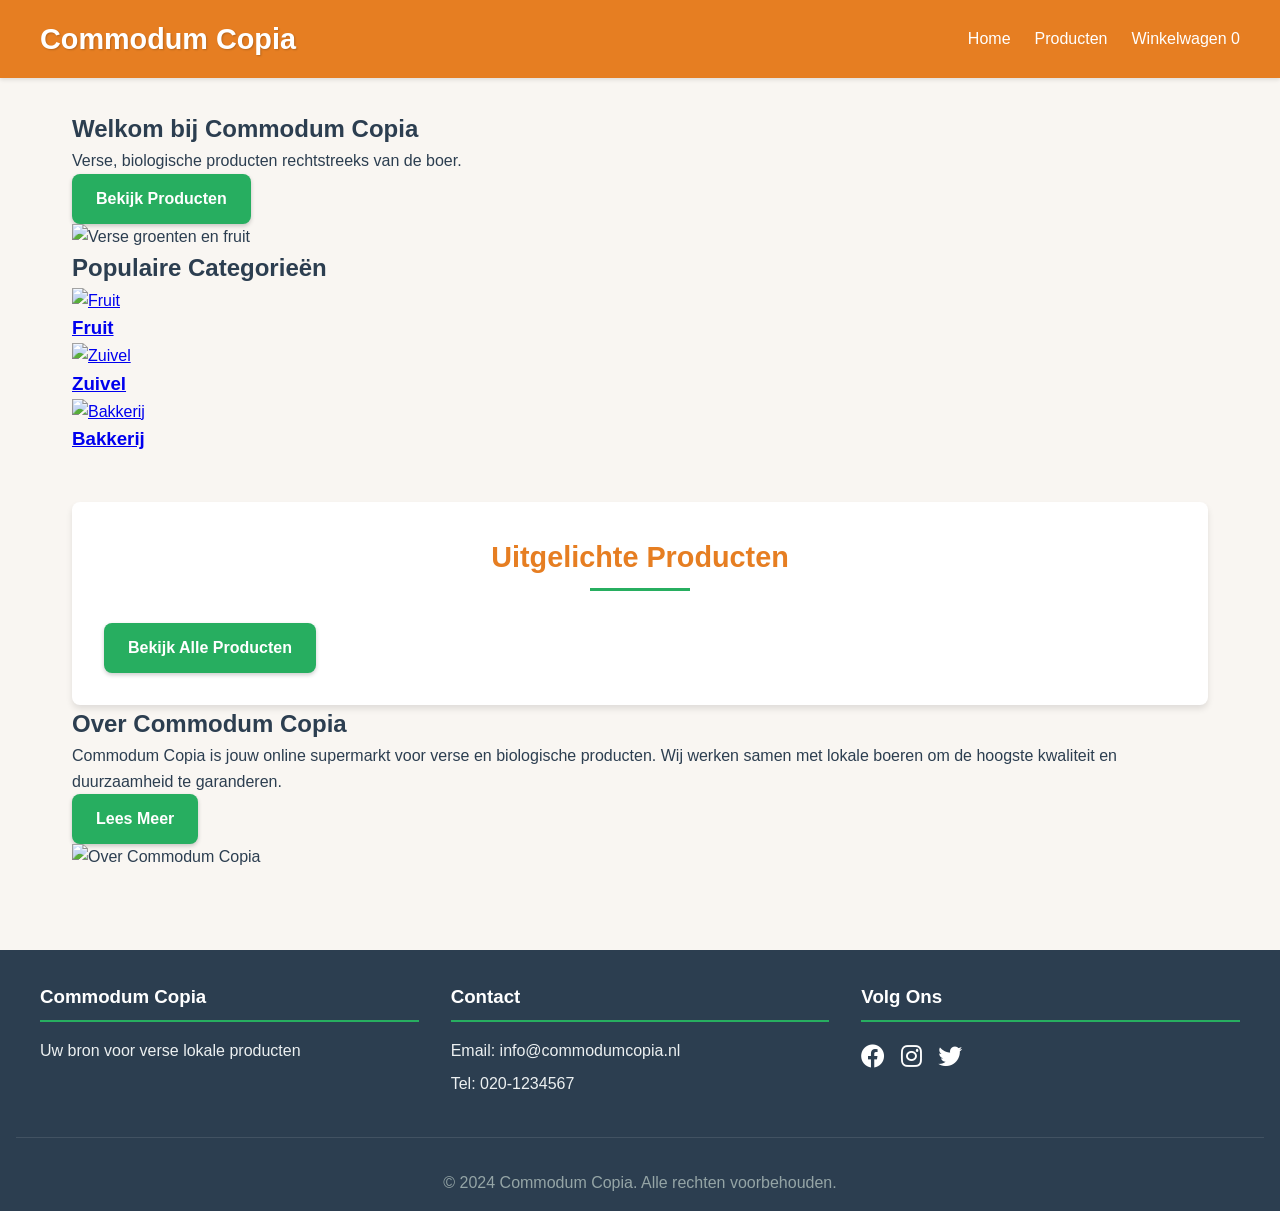
==== commit f6747430: "Update index.html" ====
--- a/index.html
+++ b/index.html
@@ -16,65 +16,61 @@
             <ul>
                 <li><a href="index.html">Home</a></li>
                 <li><a href="producten.html">Producten</a></li>
-                <li><a href="winkelwagen.html">Winkelwagen <span id="cart-count" class="cart-count">0</span></a></li>
+                <li><a href="winkelwagen.html">Winkelwagen <span id="cart-count">0</span></a></li>
             </ul>
         </nav>
     </header>
 
     <main>
-        <section class="welkom">
-            <h1>Welkom bij Commodum Copia</h1>
-            <p>Verse producten rechtstreeks van lokale boeren</p>
-            <div class="welkom-buttons">
+        <section class="hero">
+            <div class="hero-content">
+                <h1>Welkom bij Commodum Copia</h1>
+                <p>Verse, biologische producten rechtstreeks van de boer.</p>
                 <a href="producten.html" class="btn">Bekijk Producten</a>
+            </div>
+            <div class="hero-image">
+                <img src="images/hero.jpg" alt="Verse groenten en fruit">
             </div>
         </section>
 
-        <section class="voordelen">
-            <div class="voordelen-container">
-                <div class="voordeel">
-                    <div class="voordeel-icon">
-                        <i class="fas fa-leaf"></i>
-                    </div>
-                    <h3>100% Biologisch</h3>
-                    <p>Al onze producten zijn 100% biologisch en duurzaam geteeld</p>
-                </div>
-                <div class="voordeel">
-                    <div class="voordeel-icon">
-                        <i class="fas fa-truck"></i>
-                    </div>
-                    <h3>Gratis Bezorging</h3>
-                    <p>Gratis bezorging bij bestellingen boven €25</p>
-                </div>
-                <div class="voordeel">
-                    <div class="voordeel-icon">
-                        <i class="fas fa-heart"></i>
-                    </div>
-                    <h3>Lokale Producenten</h3>
-                    <p>We ondersteunen lokale boeren en producenten</p>
-                </div>
+        <section class="featured-categories">
+            <h2>Populaire Categorieën</h2>
+            <div class="category-grid">
+                <a href="producten.html?categorie=Fruit" class="category">
+                    <img src="images/fruit.jpg" alt="Fruit">
+                    <h3>Fruit</h3>
+                </a>
+                <a href="producten.html?categorie=Zuivel" class="category">
+                    <img src="images/zuivel.jpg" alt="Zuivel">
+                    <h3>Zuivel</h3>
+                </a>
+                <a href="producten.html?categorie=Bakkerij" class="category">
+                    <img src="images/bakkerij.jpg" alt="Bakkerij">
+                    <h3>Bakkerij</h3>
+                </a>
             </div>
         </section>
 
         <section class="featured-products">
-            <h2>Aangeraden Producten</h2>
-            <div class="featured-grid" id="featured-products">
+            <h2>Uitgelichte Producten</h2>
+            <div class="product-grid" id="featured-products">
                 </div>
+            <a href="producten.html" class="btn">Bekijk Alle Producten</a>
         </section>
 
-        <section class="about-section">
+        <section class="about-us">
             <div class="about-content">
                 <div class="about-text">
                     <h2>Over Commodum Copia</h2>
-                    <p>Commodum Copia is een premium online supermarkt die zich richt op het leveren van de hoogste kwaliteit
-                        biologische producten.</p>
-                    <p>We werken nauw samen met lokale boeren om de versheid en kwaliteit van onze producten te
-                        garanderen.</p>
-                    <p>Onze missie is om gezonde, duurzame en eerlijke voeding toegankelijk te maken voor iedereen.</p>
+                    <p>
+                        Commodum Copia is jouw online supermarkt voor verse en biologische producten.
+                        Wij werken samen met lokale boeren om de hoogste kwaliteit en duurzaamheid te garanderen.
+                    </p>
                     <a href="#" class="btn">Lees Meer</a>
                 </div>
                 <div class="about-image">
-                    <img src="images/boerderij.jpg" alt="Biologische boerderij">  </div>
+                    <img src="images/about.jpg" alt="Over Commodum Copia">
+                </div>
             </div>
         </section>
     </main>
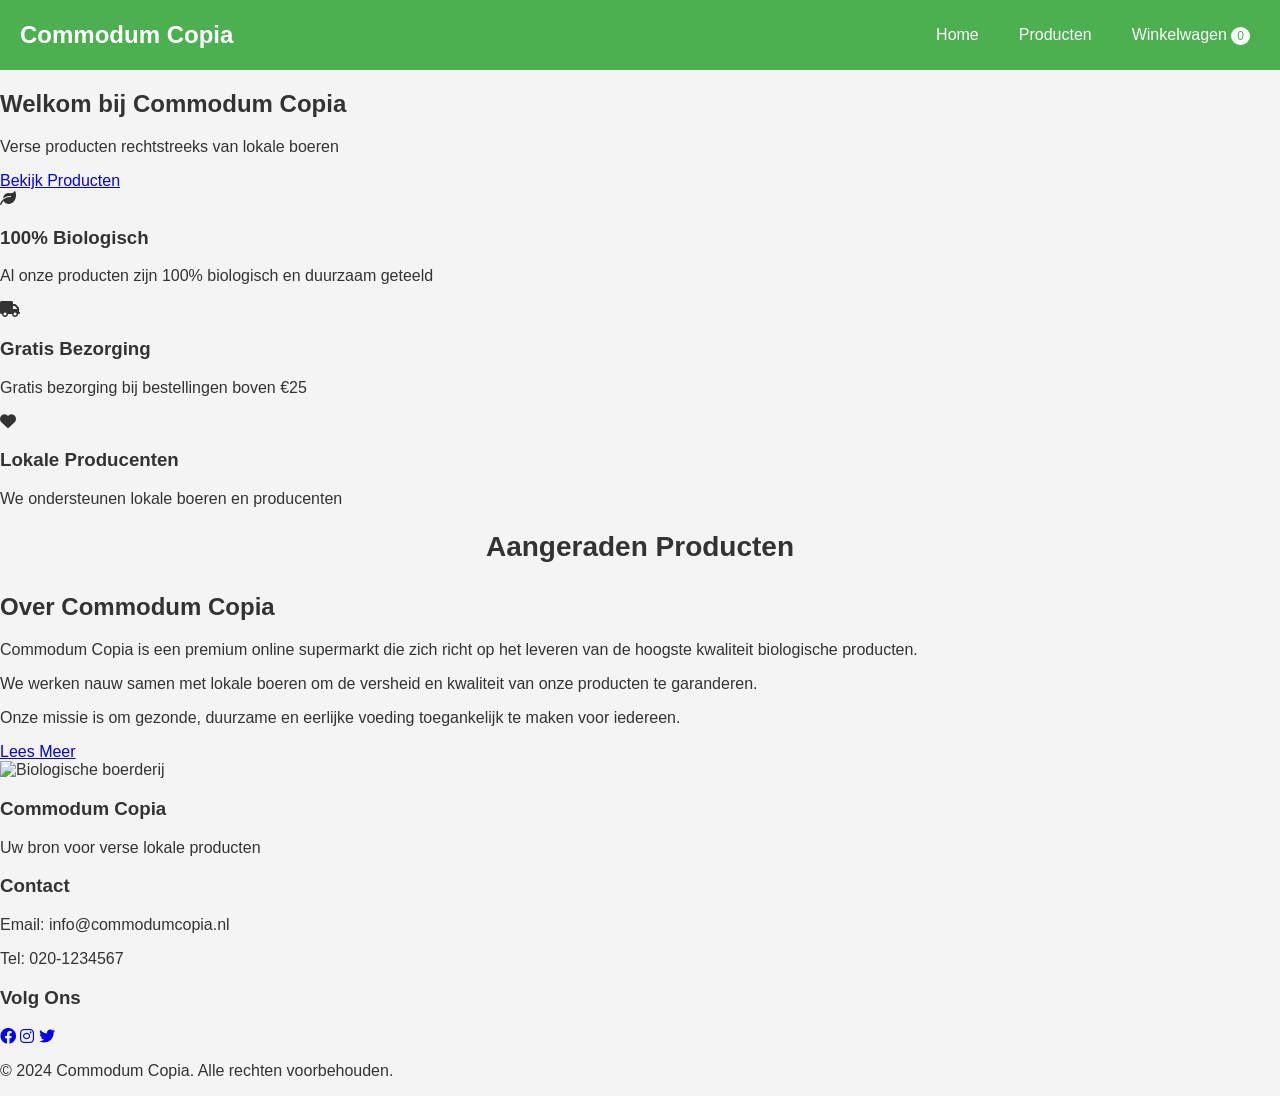
==== commit d2907abb: "Update index.html" ====
--- a/index.html
+++ b/index.html
@@ -6,7 +6,8 @@
     <meta name="viewport" content="width=device-width, initial-scale=1.0">
     <title>Commodum Copia Supermarkt</title>
     <link rel="stylesheet" href="styles.css">
-    <link rel="stylesheet" href="https://cdnjs.cloudflare.com/ajax/libs/font-awesome/6.0.0-beta3/css/all.min.css">
+    <link rel="stylesheet"
+        href="https://cdnjs.cloudflare.com/ajax/libs/font-awesome/6.0.0-beta3/css/all.min.css">
 </head>
 
 <body>
@@ -16,60 +17,65 @@
             <ul>
                 <li><a href="index.html">Home</a></li>
                 <li><a href="producten.html">Producten</a></li>
-                <li><a href="winkelwagen.html">Winkelwagen <span id="cart-count">0</span></a></li>
+                <li><a href="winkelwagen.html">Winkelwagen <span id="cart-count" class="cart-count">0</span></a></li>
             </ul>
         </nav>
     </header>
 
     <main>
-        <section class="hero">
-            <div class="hero-content">
-                <h1>Welkom bij Commodum Copia</h1>
-                <p>Verse, biologische producten rechtstreeks van de boer.</p>
+        <section class="welkom">
+            <h1>Welkom bij Commodum Copia</h1>
+            <p>Verse producten rechtstreeks van lokale boeren</p>
+            <div class="welkom-buttons">
                 <a href="producten.html" class="btn">Bekijk Producten</a>
-            </div>
-            <div class="hero-image">
-                <img src="images/hero.jpg" alt="Verse groenten en fruit">
             </div>
         </section>
 
-        <section class="featured-categories">
-            <h2>Populaire Categorieën</h2>
-            <div class="category-grid">
-                <a href="producten.html?categorie=Fruit" class="category">
-                    <img src="images/fruit.jpg" alt="Fruit">
-                    <h3>Fruit</h3>
-                </a>
-                <a href="producten.html?categorie=Zuivel" class="category">
-                    <img src="images/zuivel.jpg" alt="Zuivel">
-                    <h3>Zuivel</h3>
-                </a>
-                <a href="producten.html?categorie=Bakkerij" class="category">
-                    <img src="images/bakkerij.jpg" alt="Bakkerij">
-                    <h3>Bakkerij</h3>
-                </a>
+        <section class="voordelen">
+            <div class="voordelen-container">
+                <div class="voordeel">
+                    <div class="voordeel-icon">
+                        <i class="fas fa-leaf"></i>
+                    </div>
+                    <h3>100% Biologisch</h3>
+                    <p>Al onze producten zijn 100% biologisch en duurzaam geteeld</p>
+                </div>
+                <div class="voordeel">
+                    <div class="voordeel-icon">
+                        <i class="fas fa-truck"></i>
+                    </div>
+                    <h3>Gratis Bezorging</h3>
+                    <p>Gratis bezorging bij bestellingen boven €25</p>
+                </div>
+                <div class="voordeel">
+                    <div class="voordeel-icon">
+                        <i class="fas fa-heart"></i>
+                    </div>
+                    <h3>Lokale Producenten</h3>
+                    <p>We ondersteunen lokale boeren en producenten</p>
+                </div>
             </div>
         </section>
 
         <section class="featured-products">
-            <h2>Uitgelichte Producten</h2>
-            <div class="product-grid" id="featured-products">
+            <h2>Aangeraden Producten</h2>
+            <div class="featured-grid" id="featured-products">
                 </div>
-            <a href="producten.html" class="btn">Bekijk Alle Producten</a>
         </section>
 
-        <section class="about-us">
+        <section class="about-section">
             <div class="about-content">
                 <div class="about-text">
                     <h2>Over Commodum Copia</h2>
-                    <p>
-                        Commodum Copia is jouw online supermarkt voor verse en biologische producten.
-                        Wij werken samen met lokale boeren om de hoogste kwaliteit en duurzaamheid te garanderen.
-                    </p>
+                    <p>Commodum Copia is een premium online supermarkt die zich richt op het leveren van de hoogste
+                        kwaliteit biologische producten.</p>
+                    <p>We werken nauw samen met lokale boeren om de versheid en kwaliteit van onze producten te
+                        garanderen.</p>
+                    <p>Onze missie is om gezonde, duurzame en eerlijke voeding toegankelijk te maken voor iedereen.</p>
                     <a href="#" class="btn">Lees Meer</a>
                 </div>
                 <div class="about-image">
-                    <img src="images/about.jpg" alt="Over Commodum Copia">
+                    <img src="images/about.jpg" alt="Biologische boerderij">
                 </div>
             </div>
         </section>
--- a/styles.css
+++ b/styles.css
@@ -1,673 +1,222 @@
-:root {
-    --primaire-kleur: #e67e22;       /* تغيير لون أكثر دفئا */
-    --secundaire-kleur: #27ae60;     /* لون ثانوي للنباتات والخضروات */
-    --accent-kleur: #e74c3c;         /* لون مميز للأزرار المهمة */
-    --achtergrond-kleur: #f9f6f2;    /* لون خلفية فاتح دافئ */
-    --card-kleur: #ffffff;
-    --tekst-kleur: #2c3e50;
-    --lichte-tekst: #7f8c8d;
-    --border-radius: 8px;
-    --shadow: 0 4px 6px rgba(0, 0, 0, 0.1);
-    --transition: all 0.3s ease;
-}
-
-* {
+/* Algemene Stijlen */
+body {
+    font-family: Arial, sans-serif;
     margin: 0;
     padding: 0;
-    box-sizing: border-box;
-}
-
-body {
-    font-family: 'Segoe UI', Tahoma, Geneva, Verdana, sans-serif;
-    line-height: 1.6;
-    background-color: var(--achtergrond-kleur);
-    color: var(--tekst-kleur);
-}
-
-/* Header & Navigation */
+    background-color: #f4f4f4;
+    color: #333;
+}
+
+.container {
+    max-width: 1200px;
+    margin: 0 auto;
+    padding: 20px;
+}
+
+/* Header */
 header {
-    background-color: var(--primaire-kleur);
+    background-color: #4CAF50;
     color: white;
-    padding: 1rem;
-    position: sticky;
-    top: 0;
-    z-index: 100;
-    box-shadow: 0 2px 4px rgba(0, 0, 0, 0.1);
+    padding: 10px 0;
 }
 
 nav {
     display: flex;
     justify-content: space-between;
     align-items: center;
-    max-width: 1200px;
-    margin: 0 auto;
 }
 
 .logo {
-    font-size: 1.8rem;
+    font-size: 24px;
     font-weight: bold;
-    text-shadow: 1px 1px 2px rgba(0, 0, 0, 0.2);
+    margin-left: 20px;
 }
 
 nav ul {
-    display: flex;
     list-style: none;
+    display: flex;
 }
 
 nav ul li {
-    margin-left: 1.5rem;
-    position: relative;
-}
-
-nav ul li a {
+    margin-right: 20px;
+}
+
+nav a {
     color: white;
     text-decoration: none;
-    font-weight: 500;
-    transition: var(--transition);
-}
-
-nav ul li a:hover {
-    color: #fff;
-    text-shadow: 0 0 5px rgba(255, 255, 255, 0.5);
+    padding: 5px 10px;
+    border-radius: 5px;
+    transition: background-color 0.3s;
+}
+
+nav a:hover {
+    background-color: #45a049;
 }
 
 .cart-count {
-    background-color: var(--accent-kleur);
-    color: white;
-    font-size: 0.75rem;
-    padding: 0.1rem 0.4rem;
+    background-color: white;
+    color: #4CAF50;
     border-radius: 50%;
-    position: absolute;
-    top: -8px;
-    right: -10px;
-}
-
-/* Main Content */
-main {
-    padding: 2rem;
-    max-width: 1200px;
-    margin: 0 auto;
-}
-
-/* Welcome Section */
-.welkom {
+    padding: 2px 6px;
+    font-size: 12px;
+}
+
+/* Hero Section */
+.hero {
+    display: flex;
+    align-items: center;
+    justify-content: space-between;
+    background-color: #e0f7e4;
+    padding: 40px;
+    border-radius: 8px;
+    margin-bottom: 30px;
+}
+
+.hero-content {
+    flex: 1;
+    margin-right: 20px;
+}
+
+.hero h1 {
+    font-size: 36px;
+    margin-bottom: 10px;
+}
+
+.hero p {
+    font-size: 18px;
+    margin-bottom: 20px;
+}
+
+.hero-image {
+    flex: 1;
+}
+
+.hero-image img {
+    width: 100%;
+    border-radius: 8px;
+}
+
+/* Featured Categories */
+.featured-categories {
+    margin-bottom: 30px;
+}
+
+.featured-categories h2 {
+    font-size: 28px;
+    margin-bottom: 20px;
     text-align: center;
-    margin-bottom: 2rem;
-    padding: 8rem 1rem;
-    background-image: linear-gradient(rgba(0,0,0,0.4), rgba(0,0,0,0.4)), url('/api/placeholder/1200/600');
-    background-size: cover;
-    background-position: center;
-    border-radius: var(--border-radius);
-    box-shadow: var(--shadow);
-    color: white;
-    position: relative;
-}
-
-.welkom h1 {
-    font-size: 3rem;
-    margin-bottom: 1rem;
-    color: white;
-    text-shadow: 2px 2px 4px rgba(0, 0, 0, 0.5);
-}
-
-.welkom p {
-    font-size: 1.5rem;
-    margin-bottom: 2rem;
-    color: rgba(255, 255, 255, 0.9);
-    text-shadow: 1px 1px 2px rgba(0, 0, 0, 0.5);
-}
-
-.welkom-buttons {
-    margin-bottom: 3rem;
-}
-
-.btn {
-    display: inline-block;
-    background-color: var(--secundaire-kleur);
-    color: white;
-    padding: 0.75rem 1.5rem;
+}
+
+.category-grid {
+    display: grid;
+    grid-template-columns: repeat(auto-fit, minmax(250px, 1fr));
+    gap: 20px;
+}
+
+.category {
+    display: flex;
+    flex-direction: column;
+    align-items: center;
+    text-align: center;
+    background-color: white;
+    border-radius: 8px;
+    overflow: hidden;
+    box-shadow: 0 4px 8px rgba(0, 0, 0, 0.1);
+    transition: transform 0.3s;
     text-decoration: none;
-    border-radius: var(--border-radius);
-    font-weight: bold;
-    border: none;
-    cursor: pointer;
-    transition: var(--transition);
-    box-shadow: 0 2px 4px rgba(0, 0, 0, 0.2);
-}
-
-.btn:hover {
-    background-color: #219653;
-    transform: translateY(-2px);
-    box-shadow: 0 4px 8px rgba(0, 0, 0, 0.2);
-}
-
-.btn.small {
-    padding: 0.5rem 1rem;
-    font-size: 0.9rem;
-}
-
-.btn.secondary-btn {
-    background-color: #95a5a6;
-}
-
-.btn.secondary-btn:hover {
-    background-color: #7f8c8d;
+    color: inherit;
+}
+
+.category:hover {
+    transform: translateY(-5px);
+}
+
+.category img {
+    width: 100%;
+    height: 200px;
+    object-fit: cover;
+    border-bottom: 1px solid #ddd;
+}
+
+.category h3 {
+    padding: 15px;
+    margin: 0;
+    font-size: 20px;
 }
 
 /* Featured Products */
 .featured-products {
-    margin-top: 3rem;
+    margin-bottom: 30px;
+}
+
+.featured-products h2 {
+    font-size: 28px;
+    margin-bottom: 20px;
+    text-align: center;
+}
+
+.product-grid {
+    display: grid;
+    grid-template-columns: repeat(auto-fit, minmax(250px, 1fr));
+    gap: 20px;
+}
+
+.product-card {
     background-color: white;
-    padding: 2rem;
-    border-radius: var(--border-radius);
-    box-shadow: var(--shadow);
-}
-
-.featured-products h2 {
-    font-size: 1.8rem;
-    text-align: center;
-    margin-bottom: 2rem;
-    color: var(--primaire-kleur);
-    position: relative;
-}
-
-.featured-products h2:after {
-    content: '';
-    display: block;
-    width: 100px;
-    height: 3px;
-    background-color: var(--secundaire-kleur);
-    margin: 0.5rem auto;
-}
-
-.featured-grid {
-    display: grid;
-    grid-template-columns: repeat(auto-fit, minmax(300px, 1fr));
-    gap: 2rem;
-}
-
-.featured-product {
-    background-color: var(--card-kleur);
-    border-radius: var(--border-radius);
+    border-radius: 8px;
     overflow: hidden;
-    box-shadow: var(--shadow);
-    transition: var(--transition);
-    border: 1px solid #eee;
-}
-
-.featured-product:hover {
+    box-shadow: 0 4px 8px rgba(0, 0, 0, 0.1);
+    transition: transform 0.3s;
+}
+
+.product-card:hover {
     transform: translateY(-5px);
-    box-shadow: 0 10px 15px rgba(0, 0, 0, 0.1);
-}
-
-.featured-product .product-image {
+}
+
+.product-image {
+    width: 100%;
     height: 200px;
-    overflow: hidden;
-}
-
-.featured-product .product-image img {
-    width: 100%;
-    height: 100%;
     object-fit: cover;
-    transition: var(--transition);
-}
-
-.featured-product:hover .product-image img {
-    transform: scale(1.05);
-}
-
-.featured-product .product-details {
-    padding: 1.5rem;
-}
-
-.featured-product h3 {
-    margin-bottom: 0.5rem;
-    color: var(--tekst-kleur);
-}
-
-.featured-product .product-price {
+    border-bottom: 1px solid #ddd;
+}
+
+.product-details {
+    padding: 15px;
+}
+
+.product-details h3 {
+    margin-top: 0;
+    margin-bottom: 10px;
+    font-size: 20px;
+}
+
+.product-details p {
+    margin-bottom: 10px;
+    font-size: 14px;
+    color: #666;
+}
+
+.product-price {
     font-weight: bold;
-    color: var(--primaire-kleur);
-    margin-bottom: 1rem;
-    font-size: 1.2rem;
-}
-
-/* Products Grid */
-.producten-container {
-    margin-bottom: 2rem;
-    background-color: white;
-    padding: 2rem;
-    border-radius: var(--border-radius);
-    box-shadow: var(--shadow);
-}
-
-.producten-container h1 {
-    text-align: center;
-    margin-bottom: 2rem;
-    color: var(--primaire-kleur);
-    position: relative;
-}
-
-.producten-container h1:after {
-    content: '';
-    display: block;
-    width: 100px;
-    height: 3px;
-    background-color: var(--secundaire-kleur);
-    margin: 0.5rem auto;
-}
-
-.filter-container {
-    display: flex;
-    justify-content: space-between;
-    align-items: center;
-    margin-bottom: 2rem;
-    gap: 1rem;
-    flex-wrap: wrap;
-    padding: 1rem;
-    background-color: #f5f5f5;
-    border-radius: var(--border-radius);
-}
-
-.search-box {
-    display: flex;
-    flex: 1;
-    max-width: 400px;
-}
-
-.search-box input {
-    flex: 1;
-    padding: 0.75rem;
-    border: 1px solid #ddd;
-    border-right: none;
-    border-radius: var(--border-radius) 0 0 var(--border-radius);
-    outline: none;
-}
-
-.search-box button {
-    padding: 0.75rem 1rem;
-    background-color: var(--primaire-kleur);
+    color: #4CAF50;
+    margin-bottom: 15px;
+}
+
+.add-to-cart-btn {
+    background-color: #4CAF50;
     color: white;
     border: none;
-    border-radius: 0 var(--border-radius) var(--border-radius) 0;
+    padding: 10px 15px;
+    border-radius: 5px;
     cursor: pointer;
-    transition: var(--transition);
-}
-
-.search-box button:hover {
-    background-color: #d35400;
-}
-
-.category-filter select {
-    padding: 0.75rem;
-    border: 1px solid #ddd;
-    border-radius: var(--border-radius);
-    outline: none;
-    cursor: pointer;
-}
-
-.producten-grid {
-    display: grid;
-    grid-template-columns: repeat(auto-fill, minmax(250px, 1fr));
-    gap: 2rem;
-}
-
-.product-kaart {
-    background-color: white;
-    border-radius: var(--border-radius);
-    overflow: hidden;
-    box-shadow: var(--shadow);
-    transition: var(--transition);
-    border: 1px solid #eee;
-    display: flex;
-    flex-direction: column;
-}
-
-.product-kaart:hover {
-    transform: translateY(-5px);
-    box-shadow: 0 10px 15px rgba(0, 0, 0, 0.1);
-}
-
-.product-image {
-    height: 200px;
-    overflow: hidden;
-}
-
-.product-image img {
-    width: 100%;
-    height: 100%;
-    object-fit: cover;
-    transition: var(--transition);
-}
-
-.product-kaart:hover .product-image img {
-    transform: scale(1.05);
-}
-
-.product-details {
-    padding: 1.5rem;
-    flex-grow: 1;
-    display: flex;
-    flex-direction: column;
-}
-
-.product-category {
-    display: inline-block;
-    background-color: var(--secundaire-kleur);
-    color: white;
-    padding: 0.2rem 0.5rem;
-    border-radius: 4px;
-    font-size: 0.8rem;
-    margin-bottom: 0.5rem;
-}
-
-.product-description {
-    color: var(--lichte-tekst);
-    margin-bottom: 0.5rem;
-    flex-grow: 1;
-}
-
-.product-price {
-    font-weight: bold;
-    color: var(--primaire-kleur);
-    font-size: 1.2rem;
-    margin-bottom: 0.5rem;
-}
-
-.product-stock {
-    color: var(--lichte-tekst);
-    font-size: 0.9rem;
-    margin-bottom: 1rem;
-}
-
-.add-to-cart-btn {
-    background-color: var(--secundaire-kleur);
-    color: white;
-    border: none;
-    padding: 0.75rem;
-    border-radius: var(--border-radius);
-    cursor: pointer;
-    transition: var(--transition);
-    width: 100%;
-    font-weight: bold;
+    transition: background-color 0.3s;
+    font-size: 14px;
 }
 
 .add-to-cart-btn:hover {
-    background-color: #219653;
-}
-
-.add-to-cart-btn.added {
-    background-color: var(--primaire-kleur);
-}
-
-.add-to-cart-btn.added:before {
-    content: '✓ ';
-}
-
-/* Shopping Cart */
-.winkelwagen {
-    background-color: white;
-    padding: 2rem;
-    border-radius: var(--border-radius);
-    box-shadow: var(--shadow);
-}
-
-.winkelwagen h1 {
-    text-align: center;
-    margin-bottom: 2rem;
-    color: var(--primaire-kleur);
-}
-
-.winkelwagen-items {
-    margin-bottom: 2rem;
-}
-
-.winkelwagen-item {
-    display: flex;
-    align-items: center;
-    padding: 1rem;
-    border-bottom: 1px solid #eee;
-    position: relative;
-}
-
-.winkelwagen-item:last-child {
-    border-bottom: none;
-}
-
-.item-image {
-    width: 80px;
-    height: 80px;
-    overflow: hidden;
-    border-radius: var(--border-radius);
-    margin-right: 1rem;
-}
-
-.item-image img {
-    width: 100%;
-    height: 100%;
-    object-fit: cover;
-}
-
-.item-details {
-    flex-grow: 1;
-}
-
-.item-quantity {
-    display: flex;
-    align-items: center;
-    margin: 0 1rem;
-}
-
-.quantity-btn {
-    background-color: #f5f5f5;
-    border: 1px solid #ddd;
-    width: 28px;
-    height: 28px;
-    border-radius: 50%;
-    display: flex;
-    align-items: center;
-    justify-content: center;
-    cursor: pointer;
-    transition: var(--transition);
-}
-
-.quantity-btn:hover {
-    background-color: #e0e0e0;
-}
-
-.quantity {
-    margin: 0 0.5rem;
-    min-width: 30px;
-    text-align: center;
-}
-
-.item-price {
-    font-weight: bold;
-    margin: 0 1rem;
-    min-width: 80px;
-    text-align: right;
-}
-
-.remove-btn {
-    background-color: transparent;
-    border: none;
-    color: #e74c3c;
-    cursor: pointer;
-    transition: var(--transition);
-    padding: 0.5rem;
-}
-
-.remove-btn:hover {
-    color: #c0392b;
-}
-
-.winkelwagen-totaal {
-    display: flex;
-    justify-content: flex-end;
-    align-items: center;
-    padding: 1rem;
-    border-top: 2px solid #eee;
-    gap: 1rem;
-}
-
-.winkelwagen-totaal p {
-    font-size: 1.2rem;
-    font-weight: bold;
-    margin-right: 1rem;
-}
-
-.empty-cart {
-    text-align: center;
-    padding: 2rem;
-}
-
-.empty-cart p {
-    margin-bottom: 1rem;
-    color: var(--lichte-tekst);
-}
-
-.hidden {
-    display: none;
-}
-
-/* Notifications */
-.melding {
-    position: fixed;
-    bottom: 20px;
-    right: 20px;
-    background-color: var(--secundaire-kleur);
-    color: white;
-    padding: 1rem 2rem;
-    border-radius: var(--border-radius);
-    box-shadow: 0 4px 8px rgba(0, 0, 0, 0.2);
-    z-index: 1000;
-    opacity: 0;
-    transform: translateY(20px);
-    transition: opacity 0.3s, transform 0.3s;
-}
-
-.melding.show {
-    opacity: 1;
-    transform: translateY(0);
-}
-
-/* Footer */
-footer {
-    background-color: var(--tekst-kleur);
-    color: white;
-    padding: 2rem 1rem 1rem;
-    margin-top: 3rem;
-}
-
-.footer-content {
-    display: flex;
-    justify-content: space-between;
-    flex-wrap: wrap;
-    max-width: 1200px;
-    margin: 0 auto;
-    gap: 2rem;
-}
-
-.footer-section {
-    flex: 1;
-    min-width: 200px;
-}
-
-.footer-section h3 {
-    border-bottom: 2px solid var(--secundaire-kleur);
-    padding-bottom: 0.5rem;
-    margin-bottom: 1rem;
-}
-
-.footer-section p {
-    margin-bottom: 0.5rem;
-    color: #ecf0f1;
-}
-
-.social-icons {
-    display: flex;
-    gap: 1rem;
-    margin-top: 1rem;
-}
-
-.social-icons a {
-    color: white;
-    font-size: 1.5rem;
-    transition: var(--transition);
-}
-
-.social-icons a:hover {
-    color: var(--secundaire-kleur);
-}
-
-.copyright {
-    text-align: center;
-    padding-top: 2rem;
-    margin-top: 2rem;
-    border-top: 1px solid rgba(255, 255, 255, 0.1);
-    color: #95a5a6;
-}
-
-/* Responsive Styles */
-@media (max-width: 768px) {
-    .producten-grid {
-        grid-template-columns: repeat(auto-fill, minmax(200px, 1fr));
-    }
-    
-    .filter-container {
-        flex-direction: column;
-        align-items: stretch;
-    }
-    
-    .search-box {
-        max-width: none;
-    }
-    
-    .welkom {
-        padding: 4rem 1rem;
-    }
-    
-    .welkom h1 {
-        font-size: 2rem;
-    }
-    
-    .winkelwagen-item {
-        flex-wrap: wrap;
-        gap: 1rem;
-    }
-    
-    .item-quantity {
-        order: 3;
-        margin-left: 90px;
-    }
-    
-    .item-price {
-        order: 4;
-    }
-    
-    .remove-btn {
-        position: absolute;
-        top: 1rem;
-        right: 1rem;
-    }
-}
-
-@media (max-width: 576px) {
-    nav {
-        flex-direction: column;
-        gap: 1rem;
-    }
-    
-    nav ul {
-        width: 100%;
-        justify-content: space-between;
-    }
-    
-    nav ul li {
-        margin-left: 0;
-    }
-    
-    .footer-content {
-        flex-direction: column;
-    }
-}
+    background-color: #45a049;
+}
+
+/* About Us Section */
+.about-us {
+    background-color: #fff;
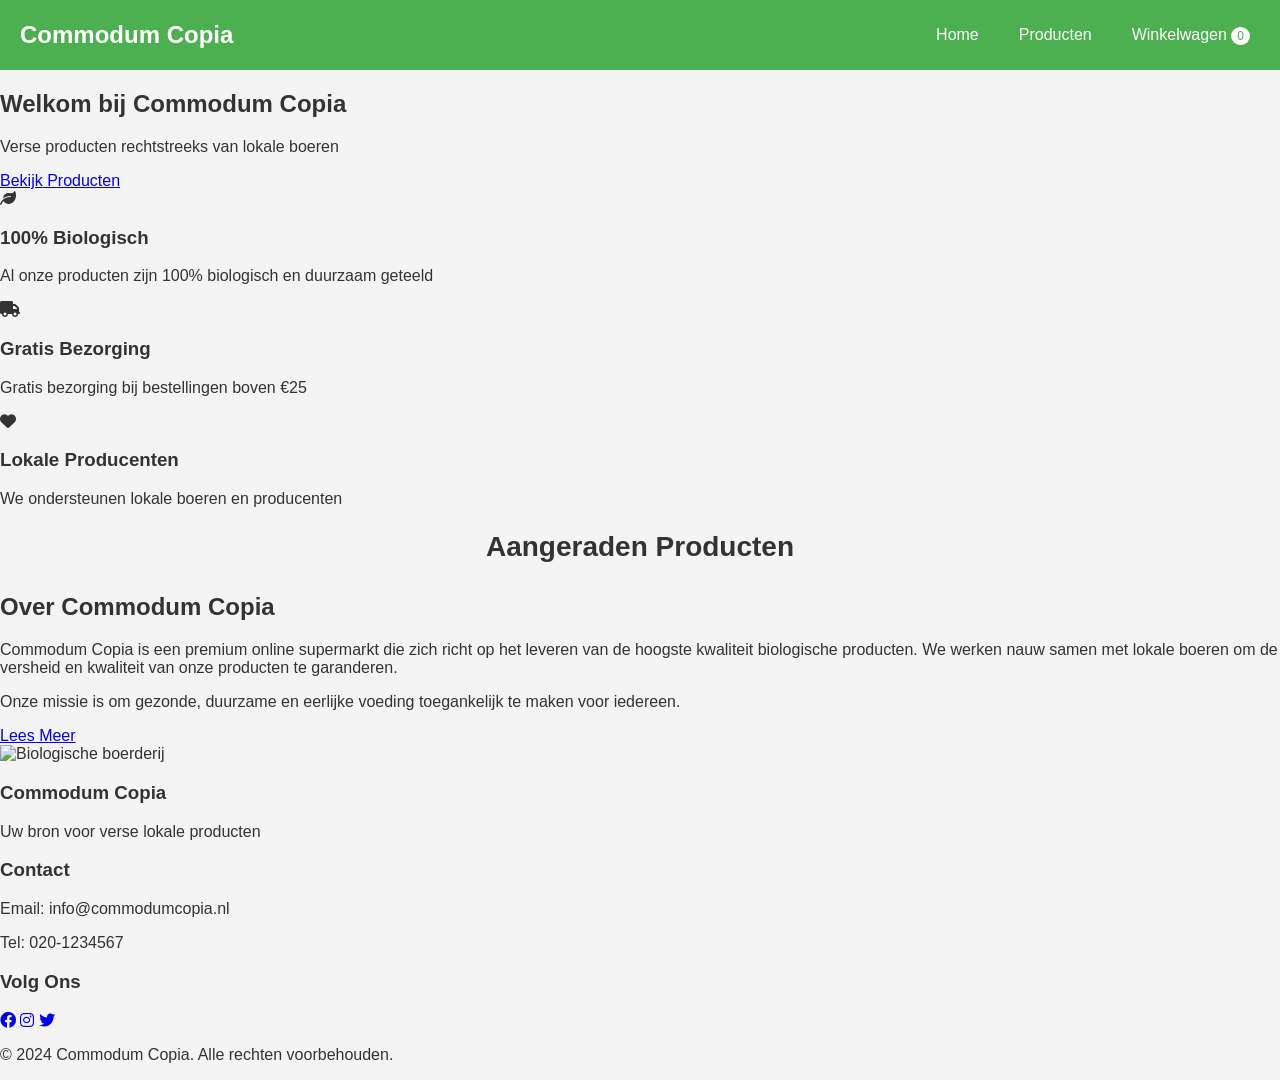
==== commit d25777c9: "Update index.html" ====
--- a/index.html
+++ b/index.html
@@ -1,15 +1,12 @@
 <!DOCTYPE html>
 <html lang="nl">
-
 <head>
     <meta charset="UTF-8">
     <meta name="viewport" content="width=device-width, initial-scale=1.0">
     <title>Commodum Copia Supermarkt</title>
     <link rel="stylesheet" href="styles.css">
-    <link rel="stylesheet"
-        href="https://cdnjs.cloudflare.com/ajax/libs/font-awesome/6.0.0-beta3/css/all.min.css">
+    <link rel="stylesheet" href="https://cdnjs.cloudflare.com/ajax/libs/font-awesome/6.0.0-beta3/css/all.min.css">
 </head>
-
 <body>
     <header>
         <nav>
@@ -60,22 +57,20 @@
         <section class="featured-products">
             <h2>Aangeraden Producten</h2>
             <div class="featured-grid" id="featured-products">
-                </div>
+                <!-- Featured products will be loaded here -->
+            </div>
         </section>
-
+        
         <section class="about-section">
             <div class="about-content">
                 <div class="about-text">
                     <h2>Over Commodum Copia</h2>
-                    <p>Commodum Copia is een premium online supermarkt die zich richt op het leveren van de hoogste
-                        kwaliteit biologische producten.</p>
-                    <p>We werken nauw samen met lokale boeren om de versheid en kwaliteit van onze producten te
-                        garanderen.</p>
+                    <p>Commodum Copia is een premium online supermarkt die zich richt op het leveren van de hoogste kwaliteit biologische producten. We werken nauw samen met lokale boeren om de versheid en kwaliteit van onze producten te garanderen.</p>
                     <p>Onze missie is om gezonde, duurzame en eerlijke voeding toegankelijk te maken voor iedereen.</p>
                     <a href="#" class="btn">Lees Meer</a>
                 </div>
                 <div class="about-image">
-                    <img src="images/about.jpg" alt="Biologische boerderij">
+                    <img src="/api/placeholder/500/300" alt="Biologische boerderij">
                 </div>
             </div>
         </section>
@@ -106,5 +101,4 @@
 
     <script src="script.js"></script>
 </body>
-
 </html>
